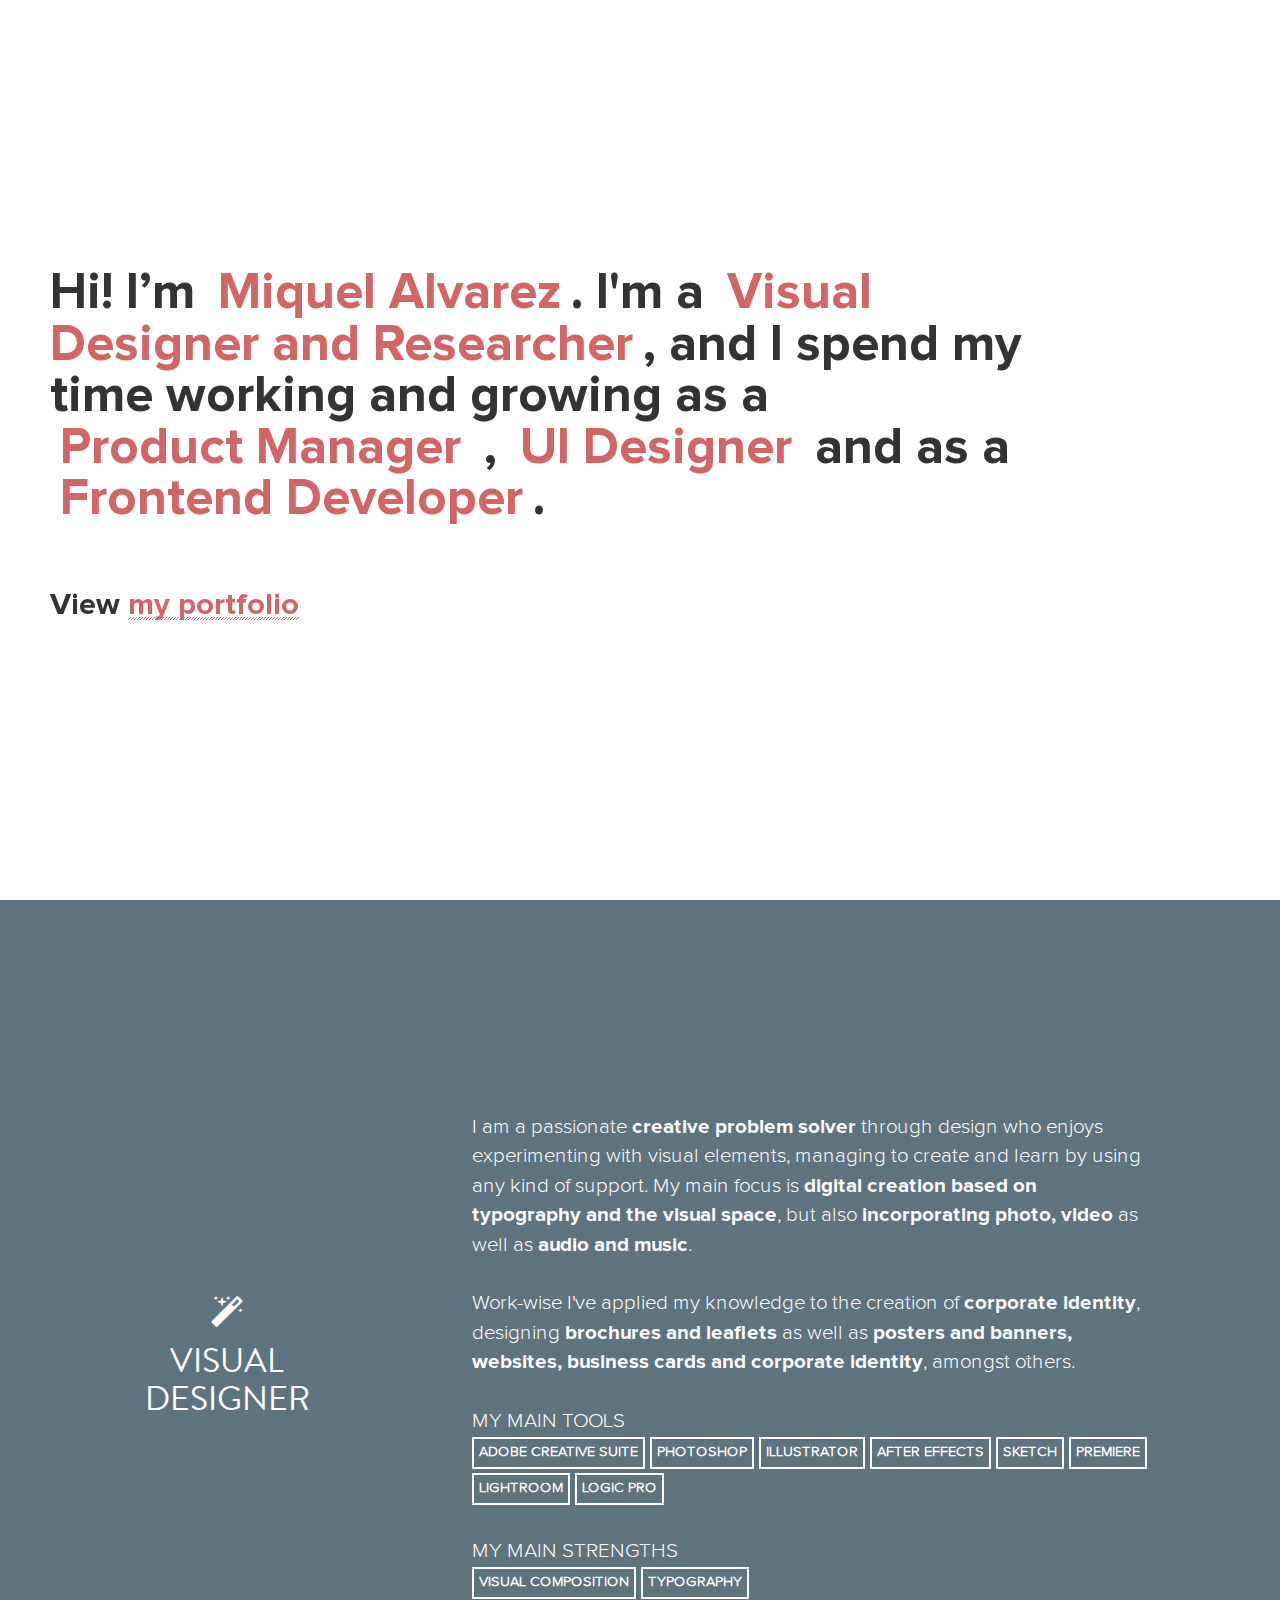
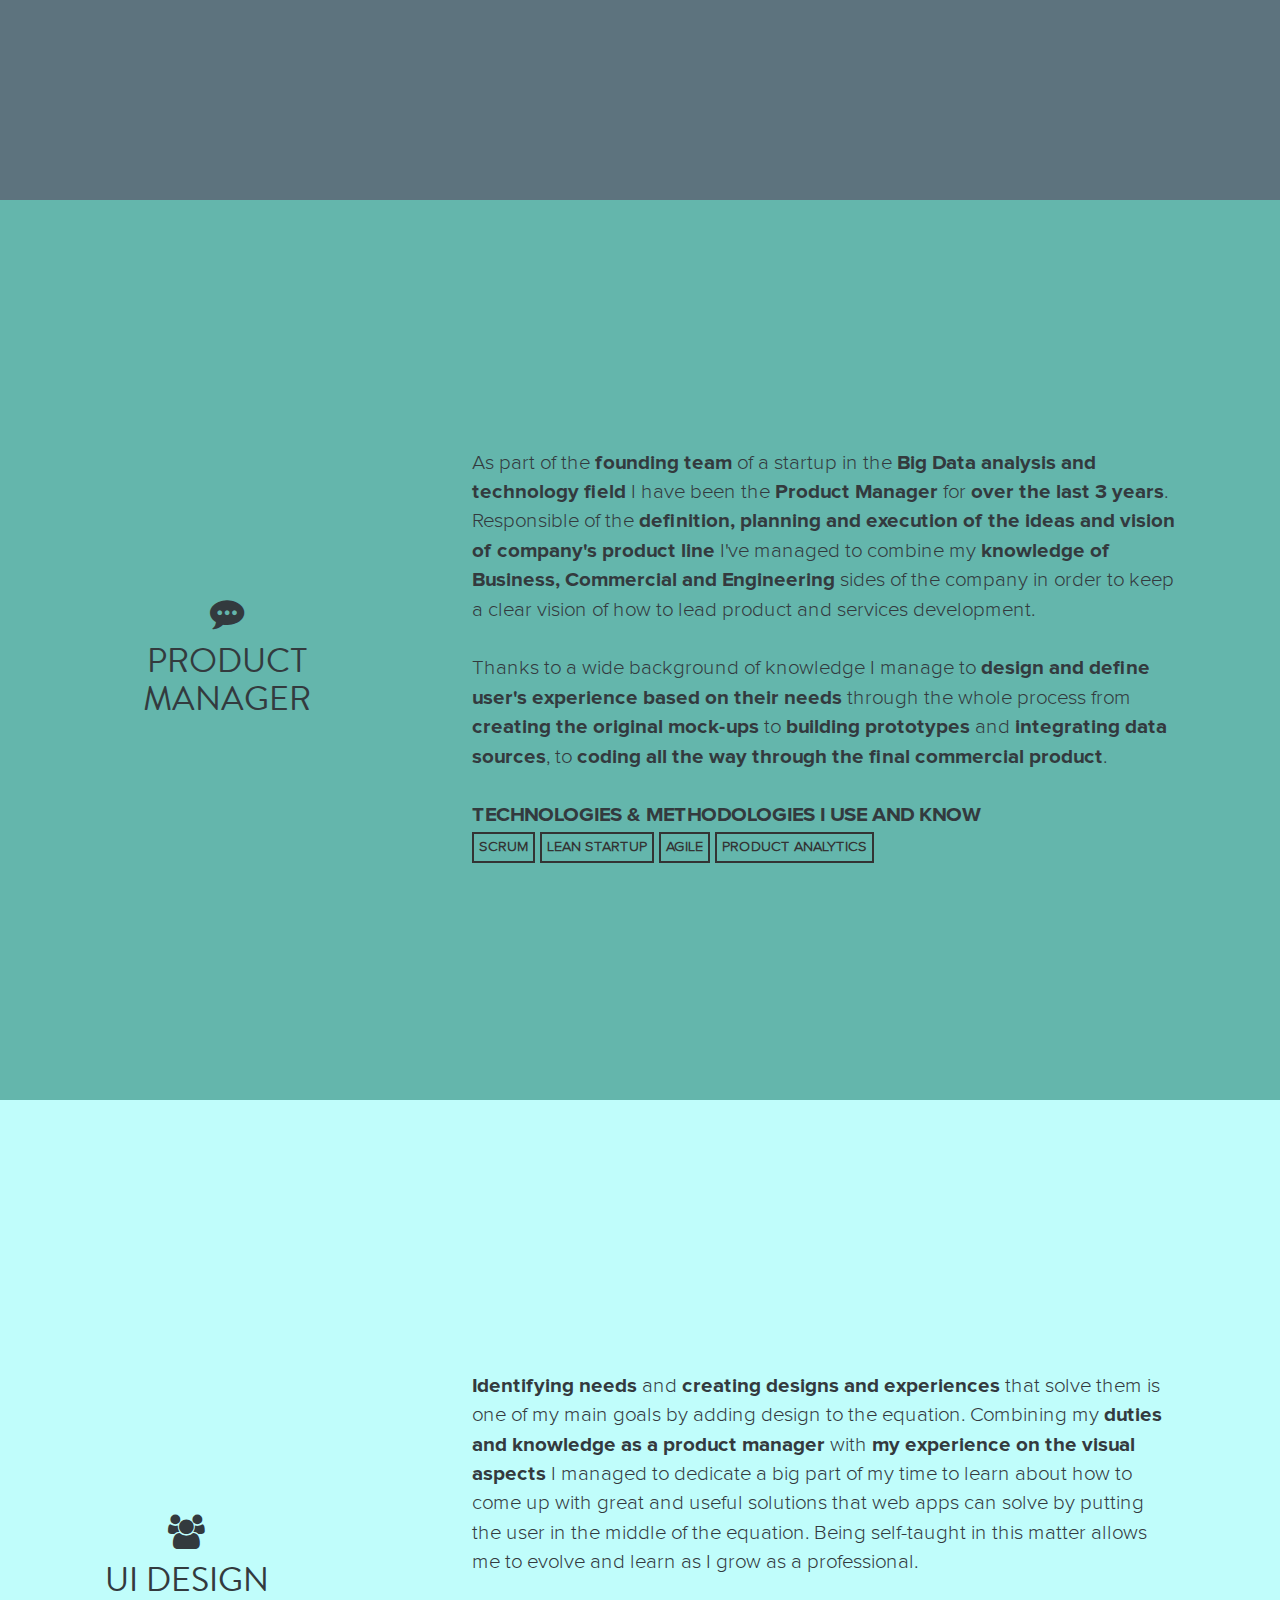
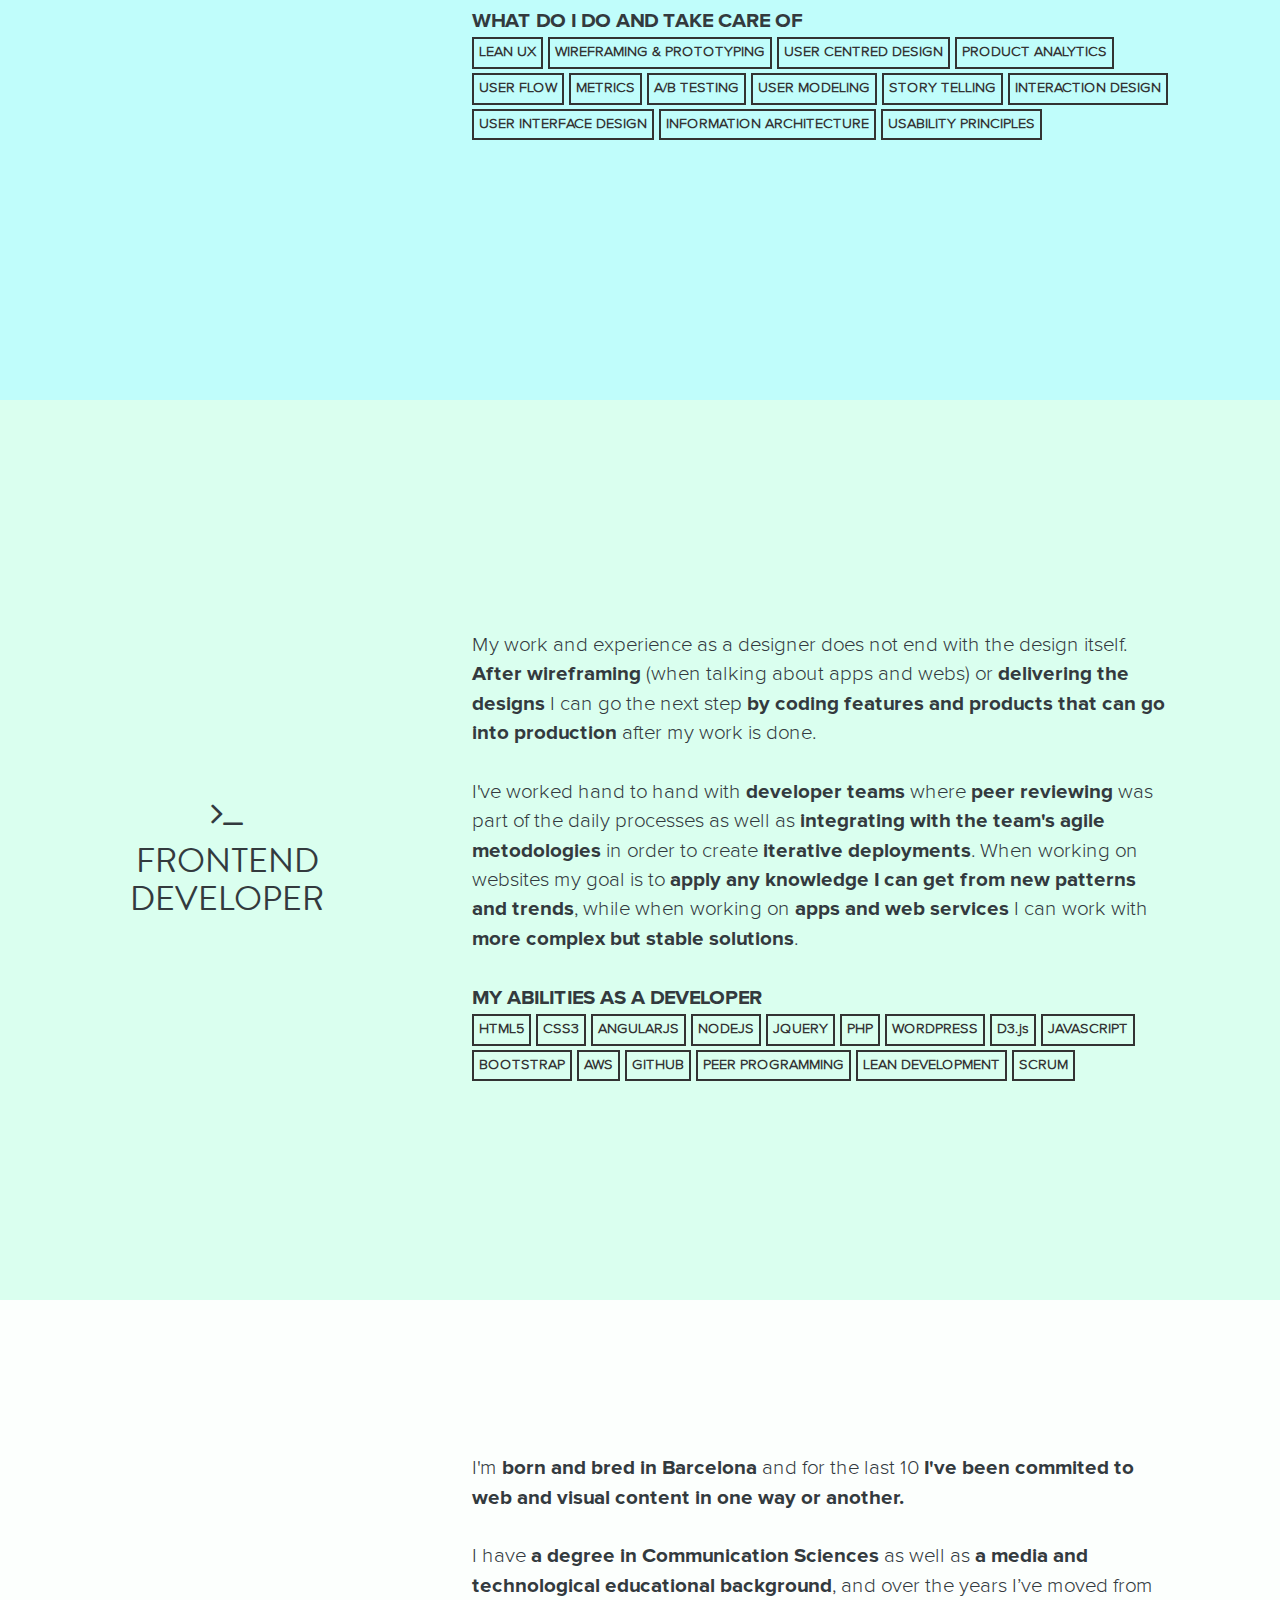
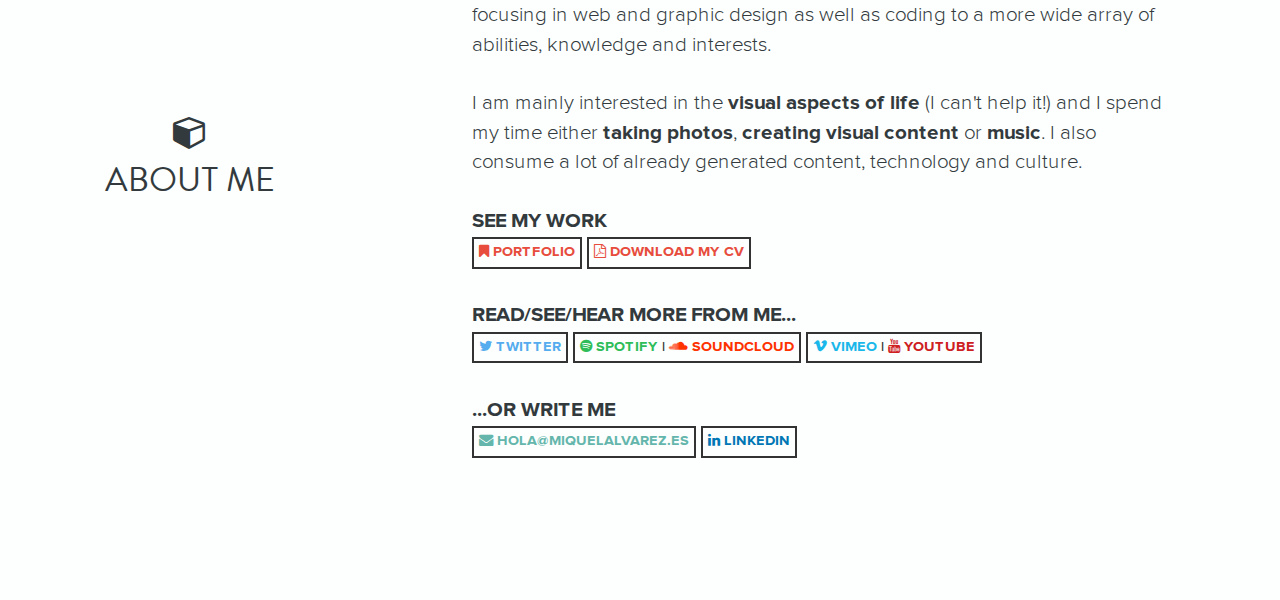
==== index.html @ 21b66402 "Initial Commit with the original website" ====
<!DOCTYPE html>
<html lang="en">

<head>
    <meta charset="utf-8">
    <meta http-equiv="X-UA-Compatible" content="IE=edge">
    <meta name="viewport" content="width=device-width, initial-scale=1">
    <meta name="description" content="">
    <meta name="author" content="Miquel Alvarez">
<meta name="description" content="Hi! I’m Miquel Alvarez. I'm a visual designer and researcher, and I spend my time working and growing as a Product Manager , UX designer and as a frontend developer." />
<meta name="keywords" content="visual design, product manager, ui, frontend, barcelona, miquel, miguel, alvarez" />
<meta name="robots" content="index, follow">
<meta name="revisit-after" content="1 day">
<meta property="og:image" content="http://miquelalvarez.es/img/miquelalvarez.png" />
<meta property="og:url" content="http://miquelalvarez.es"/>
<meta property="og:title" content="Miquel Àlvarez | Visual Designer | Product Manager | UI Designer | Frontend Developer" />
<meta property="og:description" content="Hi! I’m Miquel Alvarez. I'm a visual designer and researcher, and I spend my time working and growing as a Product Manager , UI designer and as a frontend developer." />
<title>Miquel Àlvarez | Visual Designer | Product Manager | UI Designer | Frontend Developer</title>
<!-- visual design, ux, product manager -->

    <link href="https://maxcdn.bootstrapcdn.com/bootstrap/3.3.6/css/bootstrap.min.css" rel="stylesheet">
    <link href="css/stylish-portfolio.css" rel="stylesheet">
    <link href="css/window.css" rel="stylesheet">
    <link href="font-awesome/css/font-awesome.min.css" rel="stylesheet" type="text/css">
    <!-- <link href='https://fonts.googleapis.com/css?family=Open+Sans:400,300,700,800' rel='stylesheet' type='text/css'> -->
    <!-- <link href='https://fonts.googleapis.com/css?family=Raleway:300,500,800' rel='stylesheet' type='text/css'> -->
    <script src="https://ajax.googleapis.com/ajax/libs/jquery/2.2.0/jquery.min.js"></script>
    <!-- <script async src="https://ajax.googleapis.com/ajax/libs/jqueryui/1.11.4/jquery-ui.min.js"></script> -->
    <script async src="js/bootstrap.min.js"></script>
    <script async src="js/modernizr.custom.js"></script>
    <script async src="js/jquery.windows.js"></script>
</head>

<body>
    <div id="ha-header" class="ha-header ha-header-hide">
        <div class="ha-header-front">
            <h1><span><a href="#top" class="menu_name">Miquel Álvarez</a></span></h1>
            <nav>
                <a class="section_visual" href="#visual_designer">VISUAL DESIGNER</a>
                <a class="section_PM" href="#PM">PRODUCT MANAGER</a>
                <br class="linebreaking"><a class="section_UX" href="#UI">UI</a>
                <a class="section_dev" href="#frontend">FRONTEND DEV</a>
                <a class="section_about" href="#about">ABOUT ME</a>
                <a class="section_portfolio" href="portfolio/" target="_blank">PORTFOLIO</a>
            </nav>
        </div>
    </div>
    <header id="top" class="header ha-waypoint container-fluid">
        <div class="text-vertical-left">
            <div class="row">
                <div class="col-md-10" id="intro_space">
                    <h1>Hi! I’m <span class="title_link name headerlink"><a href="#about">Miquel Alvarez</a>.</span> I'm a <span class="title_link viz_des headerlink"><a href="#visual_designer">Visual Designer and Researcher</a></span>, and I spend my time working and growing as a <span class="title_link prod_man headerlink"><a href="#PM">Product Manager</a></span> , <span class="title_link UX_des headerlink"><a href="#UI">UI Designer </a></span> and as a <span class="title_link frontend_dev headerlink"><a href="#frontend">Frontend Developer</a></span>.</h1><br><br>
                    <h1><span style="font-size:0.6em">View </span><a class="portfolio" href="portfolio/" target="_blank" style="text-decoration:underline">my portfolio</a></h1>
                </div>
            </div>
        </div>
        <div class="overlay_bg"></div>
    </header>
    <!-- About -->
      <section id="visual_designer" class="window ha-waypoint vertical-center" data-animate-down="ha-header-show" data-animate-up="ha-header-hide">
        <div class="container-fluid">
            <div class="row">
                <div class="col-md-3 vertical-center">
        <h2>
                        <i class="fa fa-magic"></i><br>
                        Visual Designer</h2>
                </div>
                <div class="col-md-8 col-md-offset-1 vertical-center">
                   <p>I am a passionate <span>creative problem solver</span> through design who enjoys experimenting with  visual elements, managing to create and learn by using any kind of support. My main focus is <span>digital creation based on typography and the visual space</span>, but also <span>incorporating photo, video</span> as well as <span>audio and music</span>.
                    <br><br>
                    Work-wise I've applied my knowledge to the creation of <span>corporate identity</span>, designing <span>brochures and leaflets</span> as well as <span>posters and banners, websites, business cards and corporate identity</span>, amongst others.<br><br>
                    MY MAIN TOOLS<br>
                    <b class="high section">ADOBE CREATIVE SUITE</b>
                    <b class="high">PHOTOSHOP</b>
                    <b class="high">ILLUSTRATOR</b>
                    <b class="high">AFTER EFFECTS</b>
                    <b class="high">SKETCH</b>
                    <b class="high">PREMIERE</b>
                    <b class="high">LIGHTROOM</b>
                    <b class="high">LOGIC PRO</b>
                    <br><br>
                    MY MAIN STRENGTHS<br>
                    <b class="high section">VISUAL COMPOSITION</b>
                    <b class="high">TYPOGRAPHY</b>


                    </p></p>
                </div>
            </div>
        </div>
    </section>
    <section id="PM" class="window vertical-center">
        <div class="container-fluid">
            <div class="row">
                <div class="col-md-3 vertical-center">
                    <h2><i class="fa fa-commenting"></i><br>Product Manager</h2>
                </div>
                <div class="col-md-8 col-md-offset-1 vertical-center">
                    <p>As part of the <span>founding team</span> of a startup in the <span>Big Data analysis and technology field</span> I have been the <span>Product Manager</span> for <span>over the last 3 years</span>.

                    Responsible of the <span>definition, planning and execution of the ideas and vision of company's product line</span> I've managed to combine my <span>knowledge of Business, Commercial and Engineering</span> sides of the company in order to keep a clear vision of how to lead product and services development.<br><br>
                    Thanks to a wide background of knowledge I manage to <span>design and define user's experience based on their needs</span> through the whole process from<span> creating the original mock-ups</span> to <span>building prototypes</span> and <span>integrating data sources</span>, to <span>coding all the way through the final commercial product</span>.
                    <br><br>
                    <span style="text-transform:uppercase;">Technologies & methodologies I use and know</span><br>
                <b class="highdark">SCRUM</b>
                <b class="highdark">LEAN STARTUP</b>
                <b class="highdark">AGILE</b>
                <b class="highdark">PRODUCT ANALYTICS</b>

                    </p>
                </div>
            </div>
        </div>
    </section>
    <section id="UI" class=" window vertical-center">
        <div class="container-fluid">
            <div class="row">
                <div class="col-md-3 vertical-center">
        <h2 class="">
                        <i class="fa fa-users"></i><br>
                        UI design</h2>
                </div>
                <div class="col-md-8 col-md-offset-1 vertical-center">
                   <p><span>Identifying needs</span> and <span>creating designs and experiences</span> that solve them is one of my main goals by adding design to the equation. Combining my <span>duties and knowledge as a product manager</span> with <span>my experience on the visual aspects</span> I managed to dedicate a big part of my time to learn about how to come up with great and useful solutions that web apps can solve by putting the user in the middle of the equation. Being self-taught in this matter allows me to evolve and learn as I grow as a professional.<br><br>
                    <span style="text-transform:uppercase;">What do I do and take care of</span><br>
                <b class="highdark">LEAN UX</b>
                <b class="highdark">WIREFRAMING & PROTOTYPING</b>
                <b class="highdark">USER CENTRED DESIGN</b>
                <b class="highdark">PRODUCT ANALYTICS</b>
                <b class="highdark">USER FLOW</b>
                <b class="highdark">METRICS</b>
                <b class="highdark">A/B TESTING</b>
                <b class="highdark">USER MODELING</b>
                <b class="highdark">STORY TELLING</b>
                <b class="highdark">INTERACTION DESIGN</b>
                <b class="highdark">USER INTERFACE DESIGN</b>
                <b class="highdark">INFORMATION ARCHITECTURE</b>
                <b class="highdark">USABILITY PRINCIPLES</b>
                   </p>
                </div>
            </div>
        </div>
    </section>
    <section id="frontend" class="window vertical-center">
        <div class="container-fluid">
            <div class="row">
                <div class="col-md-3 vertical-center">
        <h2 class="">
                        <i class="fa fa-terminal"></i><br>
                        Frontend developer</h2>
                </div>
                <div class="col-md-8 col-md-offset-1 vertical-center">
                  <p>My work and experience as a designer does not end with the design itself. <span>After wireframing</span> (when talking about apps and webs) or <span>delivering the designs</span> I can go the next step <span>by coding features and products that can go into production</span> after my work is done.
                  <br></br>
                    I've worked hand to hand with <span>developer teams</span> where <span>peer reviewing</span> was part of the daily processes as well as <span>integrating with the team's agile metodologies</span> in order to create <span>iterative deployments</span>. When working on websites my goal is to <span>apply any knowledge I can get from new patterns and trends</span>, while when working on <span>apps and web services</span> I can work with <span>more complex but stable solutions</span>.
                                      <br><br>
                    <span style="text-transform:uppercase;">My abilities as a developer</span><br>
                <b class="highdark">HTML5</b>
                <b class="highdark">CSS3</b>
                <b class="highdark">ANGULARJS</b>
                <b class="highdark">NODEJS</b>
                <b class="highdark">JQUERY</b>
                <b class="highdark">PHP</b>
                <b class="highdark">WORDPRESS</b>
                <b class="highdark">D3.js</b>
                <b class="highdark">JAVASCRIPT</b>
                <b class="highdark">BOOTSTRAP</b>
                <b class="highdark">AWS</b>
                <b class="highdark">GITHUB</b>
                <b class="highdark">PEER PROGRAMMING</b>
                <b class="highdark">LEAN DEVELOPMENT</b>
                <b class="highdark">SCRUM</b>
                  </p>
                </div>
            </div>
        </div>
    </section>
    <section id="about" class="window vertical-center">
        <div class="container-fluid">
            <div class="row">
                <div class="col-md-3 vertical-center">
                    <h2 class="">
            <i class="fa fa-cube"></i><br>
            ABOUT ME</h2>
                </div>
                <div class="col-md-8 col-md-offset-1 vertical-center">
                    <p>I'm <span>born and bred in Barcelona</span> and for the last 10 <span>I've been commited to web and visual content in one way or another.</span><br><br>I have <span>a degree in Communication Sciences</span> as well as <span>a media and technological educational background</span>, and over the years I’ve moved from focusing in web and graphic design as well as coding to a more wide array of abilities, knowledge and interests.<br><br>
                    I am mainly interested in the <span>visual aspects of life</span> (I can't help it!) and I spend my time either <span>taking photos</span>, <span>creating visual content</span> or <span>music</span>. I also consume a lot of already generated content, technology and culture.
                    <br><br>
                    <span id="personal_links">
                        <span style="text-transform:uppercase;"><span class="">SEE MY WORK</span><br>
                <b class="highdark"><a href="portfolio/" target="_blank" style="color:#e74c3c"><i class="fa fa-bookmark"></i> PORTFOLIO</a></b>
                <b class="highdark"><a href="MiquelAlvarezCV.pdf" target="_blank" style="color:#e74c3c"><i class="fa fa-file-pdf-o"></i> DOWNLOAD MY CV</a></b>
<br><br>
                        <span style="text-transform:uppercase;"><span class="read">READ</span>/<span class="see">SEE</span>/<span class="hear">HEAR</span> MORE FROM ME...</span><br>
                <b class="highdark readlink"><a href="http://twitter.com/miquelalvarez" target="_blank" style="color:#55acee"><i class="fa fa-twitter"></i> TWITTER</a></b>
                <b class="highdark hearlink"><a href="http://https://open.spotify.com/artist/5a1lqCbdCuEXAPUoQjdH9C" target="_blank" style="color:#2ebd59"><i class="fa fa-spotify"></i> SPOTIFY </a>  |  <a href="https://soundcloud.com/night-in-space" target="_blank" style="color:#ff3300"><i class="fa fa-soundcloud"></i> SOUNDCLOUD</b></a>
                <b class="highdark seelink"><a href="http://vimeo.com/miquelalvarez" target="_blank" style="color:#1ab7ea"><i class="fa fa-vimeo"></i> VIMEO</a>   |   <a href="http://youtube.com/nightinspace" target="_blank" style="color:#cd201f"><i class="fa fa-youtube"></i> YOUTUBE</a></b>
                <br><br>
                  <span style="text-transform:uppercase;">...OR WRITE ME</span><br>
                <b class="highdark"><a href="mailto:hola@miquelalvarez.es" target="_blank" style="color:#64B6AC"><i class="fa fa-envelope"></i> HOLA@MIQUELALVAREZ.ES</a></b>
                <b class="highdark"><a href="https://es.linkedin.com/in/miquelalvarez" target="_blank" style="color:#0077b5"><i class="fa fa-linkedin"></i> LINKEDIN</a></b>

                </p>
                </b>


                </span>


                </div>
            </div>
        </div>
    </section>
    <script type="text/javascript" src="js/jquery.waypoints.min.js"></script>
    <script src="js/flowtype.js"></script>
    <script async>
    $(document).ready(function() {
        $('.overlay_bg').delay(1000).animate({
            opacity: '0'
        }, 1000);

    });
    </script>
    <script async>
    $('body').flowtype({
        minimum: 100,
        maximum: 1200,
        minFont: 16,
        maxFont: 25,
        fontRatio: 70

    });

    $(".header").mouseenter(function(){
        //$(".overlay_bg").animate({opacity:0.3},1000);
    });
    $(".text-vertical-left .row").mouseenter(function(){
        $(".overlay_bg").animate({opacity:0.1},1000);
    });
    $(".text-vertical-left .row").mouseleave(function(){
        $(".overlay_bg").animate({opacity:0},1000);
    });


$(function () {
var array = ["2", "3", "4", "5", "6"];

    function nextBackground() {
            if (array.length > 1) {
            var indice = Math.floor(Math.random()*array.length);
            var number = array[indice];
            array.splice(indice, 1);
            }
            else {
                array.push("1", "2", "3", "4", "5", "6");
                    var indice = Math.floor(Math.random()*array.length);
                    var number = array[indice];
                    array.splice(indice, 1);

            };
// if ( $(window).width() > 700) {

            $(".overlay_bg").animate({
                opacity: 1
            }, 'slow', function() {
                $(".header").css({
                    'background': 'url(img/miguel-min.jpg) no-repeat center center scroll, url(img/' + number + '.jpg)',
                    'background-position': '0 50%, 0 80%',
                    '-webkit-background-size': 'cover',
                    '-moz-background-size': 'cover',
                    'background-size': 'cover',
                    '-o-background-size': 'cover'
                });
                $(".overlay_bg").animate({
                    opacity: 0.1
                }, 1000);;
            });
        setTimeout(nextBackground, 5000);
        };
        setTimeout(nextBackground, 5000);
});


var link = $('#link');
link.addClass('current');
setTimeout(function() {
    link.removeClass('current');
}, 3000);




    $("#PM").mouseenter(function() {
        $(this).find("span").addClass('highlight', 300, "easeOutSine");

    });
    $("#PM").mouseleave(function() {
        $(this).find("span").removeClass('highlight', 300, "easeOutSine");
    })


    var $head = $('#ha-header');
    $('.ha-waypoint').each(function(i) {
        var $el = $(this),
            animClassDown = $el.data('animateDown'),
            animClassUp = $el.data('animateUp');

        $el.waypoint(function(direction) {
            if (direction === 'down' && animClassDown) {
                $head.attr('class', 'ha-header ' + animClassDown);
            } else if (direction === 'up' && animClassUp) {
                $head.attr('class', 'ha-header ' + animClassUp);
            }
        }, {
            offset: '0'
        });
    });


    $('#PM').waypoint(function(direction) {
        if (direction == 'down') {
            $('.section_PM').addClass('section_selected', 400, "easeOutSine");
            $('.section_visual').removeClass('section_selected', 400, "easeOutSine");
            $('.section_UX').removeClass('section_selected', 400, "easeOutSine");
            $('.section_dev').removeClass('section_selected', 400, "easeOutSine");
            $('.section_about').removeClass('section_selected', 400, "easeOutSine");
        }
        else {
            $('.section_PM').removeClass('section_selected', 400, "easeOutSine");
            $('.section_visual').addClass('section_selected', 400, "easeOutSine");
            $('.section_UX').removeClass('section_selected', 400, "easeOutSine");
            $('.section_dev').removeClass('section_selected', 400, "easeOutSine");
            $('.section_about').removeClass('section_selected', 400, "easeOutSine");
        }

    }, {
        offset: '0'
    });


    $('#visual_designer').waypoint(function(direction) {
        if (direction == 'down') {
            $('.section_PM').removeClass('section_selected', 400, "easeOutSine");
            $('.section_visual').addClass('section_selected', 400, "easeOutSine");
            $('.section_UX').removeClass('section_selected', 400, "easeOutSine");
            $('.section_dev').removeClass('section_selected', 400, "easeOutSine");
            $('.section_about').removeClass('section_selected', 400, "easeOutSine");
        }
        else {
            $('.section_PM').addClass('section_selected', 400, "easeOutSine");
            $('.section_visual').removeClass('section_selected', 400, "easeOutSine");
            $('.section_UX').removeClass('section_selected', 400, "easeOutSine");
            $('.section_dev').removeClass('section_selected', 400, "easeOutSine");
            $('.section_about').removeClass('section_selected', 400, "easeOutSine");
        }
    }, {
        offset: '0'
    });
    $('#UI').waypoint(function(direction) {
        if (direction == 'down') {
            $('.section_PM').removeClass('section_selected', 400, "easeOutSine");
            $('.section_visual').removeClass('section_selected', 400, "easeOutSine");
            $('.section_UX').addClass('section_selected', 400, "easeOutSine");
            $('.section_dev').removeClass('section_selected', 400, "easeOutSine");
            $('.section_about').removeClass('section_selected', 400, "easeOutSine");
        }
        else {
            $('.section_PM').addClass('section_selected', 400, "easeOutSine");
            $('.section_visual').removeClass('section_selected', 400, "easeOutSine");
            $('.section_UX').removeClass('section_selected', 400, "easeOutSine");
            $('.section_dev').removeClass('section_selected', 400, "easeOutSine");
            $('.section_about').removeClass('section_selected', 400, "easeOutSine");
        }
    });
    $('#frontend').waypoint(function(direction) {
        if (direction == 'down') {
            $('.section_PM').removeClass('section_selected', 400, "easeOutSine");
            $('.section_visual').removeClass('section_selected', 400, "easeOutSine");
            $('.section_UX').removeClass('section_selected', 400, "easeOutSine");
            $('.section_dev').addClass('section_selected', 400, "easeOutSine");
            $('.section_about').removeClass('section_selected', 400, "easeOutSine");
        }
        else {
            $('.section_PM').removeClass('section_selected', 400, "easeOutSine");
            $('.section_visual').removeClass('section_selected', 400, "easeOutSine");
            $('.section_UX').addClass('section_selected', 400, "easeOutSine");
            $('.section_dev').removeClass('section_selected', 400, "easeOutSine");
            $('.section_about').removeClass('section_selected', 400, "easeOutSine");
        }
    });
    $('#about').waypoint(function(direction) {
        if (direction == 'down') {
            $('.section_PM').removeClass('section_selected', 400, "easeOutSine");
            $('.section_visual').removeClass('section_selected', 400, "easeOutSine");
            $('.section_UX').removeClass('section_selected', 400, "easeOutSine");
            $('.section_dev').removeClass('section_selected', 400, "easeOutSine");
            $('.section_about').addClass('section_selected', 400, "easeOutSine");
        }
        else {
            $('.section_PM').removeClass('section_selected', 400, "easeOutSine");
            $('.section_visual').removeClass('section_selected', 400, "easeOutSine");
            $('.section_UX').removeClass('section_selected', 400, "easeOutSine");
            $('.section_dev').addClass('section_selected', 400, "easeOutSine");
            $('.section_about').removeClass('section_selected', 400, "easeOutSine");
        }
    });


    $(".readlink").mouseenter(function() {
        $(".read").removeClass("faded");
        $(".see").addClass("faded");
        $(".hear").addClass("faded");
    });
    $(".photoslink").mouseenter(function() {
        $(".see").removeClass("faded");
        $(".read").addClass("faded");
        $(".hear").addClass("faded");
    });
    $(".seelink").mouseenter(function() {
        $(".see").removeClass("faded");
        $(".read").addClass("faded");
        $(".hear").removeClass("faded");
    });
    $(".hearlink").mouseenter(function() {
        $(".hear").removeClass("faded");
        $(".read").addClass("faded");
        $(".see").addClass("faded");
    });
    $("#personal_links").mouseleave(function() {
        $(".hear").removeClass("faded");
        $(".read").removeClass("faded");
        $(".see").removeClass("faded");
    })
    </script>

    <script async>
  (function(i,s,o,g,r,a,m){i['GoogleAnalyticsObject']=r;i[r]=i[r]||function(){
  (i[r].q=i[r].q||[]).push(arguments)},i[r].l=1*new Date();a=s.createElement(o),
  m=s.getElementsByTagName(o)[0];a.async=1;a.src=g;m.parentNode.insertBefore(a,m)
  })(window,document,'script','//www.google-analytics.com/analytics.js','ga');

  ga('create', 'UA-75132963-1', 'auto');
  ga('send', 'pageview');

</script>

<!--
<script>
    if ('serviceWorker' in navigator) {
        navigator.serviceWorker.register('/service-worker.js')
            .then(function(registration) {
                console.log('Registration successful, scope is:', registration.scope);
            })
            .catch(function(error) {
                console.log('Service worker registration failed, error:', error);
            });
    }
</script>
-->

<script async>
$.fn.preload = function() {
    this.each(function(){
        $('<img/>')[0].src = this;
    });
}
$(['img/1.jpg','img/2.jpg','img/3.jpg','img/4.jpg','img/5.jpg','img/6.jpg']).preload();

$(function() {
  $('a[href*="#"]:not([href="#"])').click(function() {
    if (location.pathname.replace(/^\//,'') == this.pathname.replace(/^\//,'') && location.hostname == this.hostname) {
      var target = $(this.hash);
      target = target.length ? target : $('[name=' + this.hash.slice(1) +']');
      if (target.length) {
        $('html, body').animate({
          scrollTop: target.offset().top
        }, 1000);
        return false;
      }
    }
  });
});
</script>
</body>

</html>
---- css/stylish-portfolio.css ----
nav a,
nav a:focus,
nav a:hover {
    outline: 0
}

@font-face {
    font-family: AvenirUL;
    src: url(../fonts/AvenirNextLTPro-Ultralight.eot);
    src: url(../fonts/AvenirNextLTPro-Ultralight.eot?#iefix) format('embedded-opentype'), url(../fonts/AvenirNextLTPro-Ultralight.woff) format('woff'), url(../fonts/AvenirNextLTPro-Ultralight.ttf) format('truetype');
    font-weight: 200;
    font-style: normal
}

@font-face {
    font-family: ProximaRG;
    src: url(../fonts/ProximaNova-Regular.eot);
    src: url(../fonts/ProximaNova-Regular.eot?#iefix) format('embedded-opentype'), url(../fonts/ProximaNova-Regular.woff) format('woff'), url(../fonts/ProximaNova-Regular.ttf) format('truetype');
    font-weight: 400;
    font-style: normal
}

@font-face {
    font-family: ProximaB;
    src: url(../fonts/ProximaNova-Bold.eot);
    src: url(../fonts/ProximaNova-Bold.eot?#iefix) format('embedded-opentype'), url(../fonts/ProximaNova-Bold.woff) format('woff'), url(../fonts/ProximaNova-Bold.ttf) format('truetype');
    font-weight: 700;
    font-style: normal
}

@font-face {
    font-family: ProximaLT;
    src: url(../fonts/ProximaNova-Light.eot);
    src: url(../fonts/ProximaNova-Light.eot?#iefix) format('embedded-opentype'), url(../fonts/ProximaNova-Light.woff) format('woff'), url(../fonts/ProximaNova-Light.ttf) format('truetype');
    font-weight: 300;
    font-style: normal
}

@font-face {
    font-family: AvenirL;
    src: url(../fonts/AvenirNextLTPro-Light.eot);
    src: url(../fonts/AvenirNextLTPro-Light.eot?#iefix) format('embedded-opentype'), url(../fonts/AvenirNextLTPro-Light.woff) format('woff'), url(../fonts/AvenirNextLTPro-Light.ttf) format('truetype');
    font-weight: 300;
    font-style: normal
}

@font-face {
    font-family: AvenirD;
    src: url(../fonts/AvenirNextLTPro-Demi.eot);
    src: url(../fonts/AvenirNextLTPro-Demi.eot?#iefix) format('embedded-opentype'), url(../fonts/AvenirNextLTPro-Demi.woff) format('woff'), url(../fonts/AvenirNextLTPro-Demi.ttf) format('truetype');
    font-weight: 400;
    font-style: normal
}

@font-face {
    font-family: Swis;
    src: url(../fonts/swistblnkduwhoersbrush.eot);
    src: url(../fonts/swistblnkduwhoersbrush.eot#iefix) format("embedded-opentype"), url(../fonts/swistblnkduwhoersbrush.woff) format("woff"), url(../fonts/swistblnkduwhoersbrush.ttf) format("truetype"), url(../fonts/swistblnkduwhoersbrush.svg) format("svg")
}

@font-face {
    font-family: League;
    src: url(../fonts/LeagueGothic-Regular.eot);
    src: url(../fonts/LeagueGothic-Regular.eot?#iefix) format('embedded-opentype'), url(../fonts/LeagueGothic-Regular.woff) format('woff'), url(../fonts/LeagueGothic-Regular.ttf) format('truetype'), url(../fonts/LeagueGothic-Regular.svg#LeagueGothicRegular) format('svg');
    font-weight: 400;
    font-style: normal
}

@font-face {
    font-family: Miquel_bold;
    src: url(../fonts/Miquel02.eot?#iefix) format('embedded-opentype'), url(../fonts/Miquel02.woff) format('woff'), url(../fonts/Miquel02.ttf) format('truetype'), url(../fonts/Miquel02.svg#Miquel02) format('svg');
    font-weight: 400;
    font-style: normal
}

@font-face {
    font-family: Miquel;
    src: url(../fonts/hinted-Miguel.eot);
    src: url(../fonts/hinted-Miguel.eot?#iefix) format('embedded-opentype'), url(../fonts/hinted-Miguel.woff2) format('woff2'), url(../fonts/hinted-Miguel.woff) format('woff'), url(../fonts/hinted-Miguel.ttf) format('truetype'), url(../fonts/hinted-Miguel.svg#Miguel) format('svg');
    font-weight: 500;
    font-style: normal
}

body,
html {
    width: 100%;
    height: 100%
}

body {
    font-family: "Open Sans", "Helvetica Neue", Helvetica, Arial, sans-serif
}

.text-vertical-center {
    display: table-cell;
    text-align: center;
    vertical-align: middle
}

.text-vertical-center h1 {
    margin: 0;
    padding: 0;
    font-size: 4.5em;
    font-weight: 700
}

.text-vertical-left {
    display: table-cell;
    text-align: left;
    vertical-align: middle;
    z-index: 9999;
    position: relative
}

.text-vertical-left .portfolio {
    font-size:0.6em;
    text-decoration: none !important;
    background: url(../img/diagonal.gif) repeat-x 100% 100%;
    padding-bottom: 0px;
    white-space: nowrap;
    color: #D26565;
}

.text-vertical-left .portfolio:hover {
    color: #c62027;
}

    }

.blending-exclusion {
    mix-blend-mode: exclusion
}

.floating-text {
    position: absolute;
    top: 0;
    bottom: 0;
    left: 0;
    right: 0;
    margin: 17.5% 5%;
    width: 87.5%;
    height: 95%
}

.text-vertical-left h1 {
    margin: 0;
    font-family: ProximaB;
    padding: 0 0 0 35px;
    font-size: 3em;
    line-height: 1em;
    color: #333;
    text-align: left
}

.btn-dark {
    border-radius: 0;
    color: #fff;
    background-color: rgba(0, 0, 0, .4)
}

.btn-dark:active,
.btn-dark:focus,
.btn-dark:hover {
    color: #fff;
    background-color: rgba(0, 0, 0, .7)
}

.btn-light {
    border-radius: 0;
    color: #333;
    background-color: #fff
}

.btn-light:active,
.btn-light:focus,
.btn-light:hover {
    color: #333;
    background-color: rgba(255, 255, 255, .8)
}

hr.small {
    max-width: 100px
}

.overlay_bg {
    width: 100%;
    height: 100%;
    background-color: #fff;
    position: fixed;
    left: 0;
    opacity: 1;
    z-index: 0;
    pointer-events: none
}

.slabtexted .slabtext {
    display: -moz-inline-box;
    display: inline-block;
    white-space: nowrap
}

.slabtextinactive .slabtext {
    display: inline;
    white-space: normal;
    font-size: 1em!important;
    letter-spacing: inherit!important;
    word-spacing: inherit!important
}

.slabtextdone .slabtext {
    display: block
}

h1 {
    text-align: left;
    color: #222;
    font-weight: 400
}

.slabtexted h1 {
    line-height: .7
}

.slabtexted #studio-one span:nth-child(2) {
    line-height: .8
}

.slabtexted #studio-one span:nth-child(3) {
    line-height: 1.1
}

@media screen and (max-width:460px) {
    h1 {
        font-size: 26px
    }
    h2 {
        font-size: 18px
    }
}

@media screen and (max-height:800px) {
    .window {
        height: auto!important;
        position: relative!important
    }
    .window:nth-child(1),
    .window:nth-child(2),
    .window:nth-child(3),
    .window:nth-child(4),
    .window:nth-child(5),
    .window:nth-child(6),
    .window:nth-child(7) {
        top: auto!important
    }
    section {
        padding-top: 25px!important;
        padding-bottom: 25px!important
    }
    section p {
        padding-top: 0!important;
        padding-right: 0!important
    }
    section h2 {
        width: 100%!important
    }
}

@media screen and (max-width:700px) {
    .linebreaking {
        display: block!important
    }
    nav {
        text-align: center!important
    }
    .menu_name {
        display: none!important
    }
}

@media screen and (max-width:570px) {
    header h1 {
        font-size: 2.1em!important;
        line-height: 1.1em!important
    }
    .UX_des,
    .frontend_dev,
    .name,
    .prod_man {
        display: inline!important
    }
}

@media screen and (min-width:2000px) {
    header h1 {
        font-size: 5em!important;
        line-height: 1.4em!important
    }
}

.linebreaking {
    display: none
}

@media screen and (max-width:991px) {
    .vertical-center {
        min-height: 100%!important
    }
}

.title_link a {
    padding: 10px;
    color: #D26565;
    font-weight: 700;
    -webkit-transition: color .3s;
    -moz-transition: color .3s;
    transition: color .3s;
    opacity: 1;
    cursor: arrow
}

.ha-header h1,
.header_footer a {
    font-weight: 800;
    text-transform: uppercase
}

.title_link a:focus,
.title_link a:hover {
    color: #c62027;
    text-decoration: underline
}

.ha-header nav a,
.sidebar-nav li a,
.sidebar-nav li a:active,
.sidebar-nav li a:focus,
nav a {
    text-decoration: none
}

.title_link a:focus::after,
.title_link a:focus::before,
.title_link a:hover::after,
.title_link a:hover::before {
    opacity: 0;
    -webkit-transform: translateY(0);
    -moz-transform: translateY(0);
    transform: translateY(0)
}

.header_footer {
    position: absolute;
    bottom: 0
}

.header_footer a {
    color: #fff!important;
    font-family: 'Open Sans', sans-serif
}

section::after,
section::before {
    position: absolute;
    content: '';
    pointer-events: none
}

.spacer {
    height: 300px;
    position: relative
}

.ss-style-cross {
    padding-bottom: 15em;
    -webkit-transform-origin: 50% 50%;
    transform-origin: 50% 50%
}

.ss-style-cross::after,
.ss-style-cross::before {
    background: #2072a7;
    bottom: -150px;
    width: 200px;
    height: 2px;
    left: 50%;
    -webkit-transition: .25s ease-in-out;
    -moz-transition: .25s ease-in-out;
    -o-transition: .25s ease-in-out;
    transition: .25s ease-in-out
}

#nav-icon2 span,
.hear,
.read,
.see {
    -webkit-transition: .25s ease-in-out;
    -moz-transition: .25s ease-in-out;
    -o-transition: .25s ease-in-out
}

.animate::before {
    -webkit-transform: translateX(-50%) rotate(45deg);
    transform: translateX(-50%) rotate(45deg)
}

.animate::after {
    -webkit-transform: translateX(-50%) rotate(-45deg);
    transform: translateX(-50%) rotate(-45deg)
}

#nav-icon2 span {
    display: block;
    position: absolute;
    height: 9px;
    width: 50%;
    background: #d3531a;
    opacity: 1;
    -webkit-transform: rotate(0);
    -moz-transform: rotate(0);
    -o-transform: rotate(0);
    transform: rotate(0);
    transition: .25s ease-in-out
}

#nav-icon2 span:nth-child(even) {
    left: 50%;
    border-radius: 0 9px 9px 0
}

#nav-icon2 span:nth-child(odd) {
    left: 0;
    border-radius: 9px 0 0 9px
}

#nav-icon2 span:nth-child(1),
#nav-icon2 span:nth-child(2) {
    top: 0
}

#nav-icon2 span:nth-child(3),
#nav-icon2 span:nth-child(4) {
    top: 18px
}

#nav-icon2 span:nth-child(5),
#nav-icon2 span:nth-child(6) {
    top: 36px
}

#nav-icon2.open span:nth-child(1),
#nav-icon2.open span:nth-child(6) {
    -webkit-transform: rotate(45deg);
    -moz-transform: rotate(45deg);
    -o-transform: rotate(45deg);
    transform: rotate(45deg)
}

#nav-icon2.open span:nth-child(2),
#nav-icon2.open span:nth-child(5) {
    -webkit-transform: rotate(-45deg);
    -moz-transform: rotate(-45deg);
    -o-transform: rotate(-45deg);
    transform: rotate(-45deg)
}

#nav-icon2.open span:nth-child(1) {
    left: 5px;
    top: 7px
}

#nav-icon2.open span:nth-child(2) {
    left: calc(50% - 5px);
    top: 7px
}

#nav-icon2.open span:nth-child(3) {
    left: -50%;
    opacity: 0
}

#nav-icon2.open span:nth-child(4) {
    left: 100%;
    opacity: 0
}

#nav-icon2.open span:nth-child(5) {
    left: 5px;
    top: 29px
}

#nav-icon2.open span:nth-child(6) {
    left: calc(50% - 5px);
    top: 29px
}

h2 {
    font-family: ProximaB, sans-serif;
    text-transform: uppercase;
    font-size: 2em
}

.lead {
    font-family: 'Open Sans', sans-serif
}

.ha-header {
    position: fixed;
    top: 0;
    left: 0;
    width: 100%;
    padding: 0;
    z-index: 50;
    font-family: Lato, Arial, sans-serif;
    -webkit-transform: translateY(0);
    -moz-transform: translateY(0);
    transform: translateY(0);
    -webkit-transition: all .5s;
    -moz-transition: all .5s;
    transition: all .5s;
    text-align: center
}



.ha-header-front {
    z-index: 2;
    -webkit-transform-origin: 50% 100%;
    -moz-transform-origin: 50% 100%;
    transform-origin: 50% 100%;
    background-color: #fff;
    padding-bottom: 10px
}

.ha-header-bottom {
    background: #ddd;
    -webkit-transform-origin: 50% 0;
    -moz-transform-origin: 50% 0;
    transform-origin: 50% 0;
    z-index: 1;
    -webkit-transform: rotateX(-90deg);
    -moz-transform: rotateX(-90deg);
    transform: rotateX(-90deg);
    -webkit-transition: top .5s;
    -moz-transition: top .5s;
    transition: top .5s;
    position: absolute;
    top: 0
}

.ha-header h1,
.ha-header h1 span,
.ha-header h1::before,
.ha-header nav,
.ha-header nav::before {
    display: inline-block;
    vertical-align: middle;
    text-align: left
}

.ha-header h1 {
    font-size: .8em;
    margin: 7px 0 0;
    padding: 0 1em 0 0;
    color: #2d383f;
    cursor: default;
    height: 100%;
    z-index: 1;
    line-height: 1.2em;
    -webkit-transition: all .5s;
    -moz-transition: all .5s;
    transition: all .5s;
    font-family: Raleway, sans-serif
}

.highlight,
section span {
    font-family: ProximaB, sans-serif
}

.UX_des,
.frontend_dev,
.name,
.prod_man {
    display: inline-block
}

.ha-header h1::before,
.ha-header nav::before {
    content: '';
    height: 100%
}

.ha-header h1::after {
    content: '';
    width: 100px;
    height: 96px;
    background: #fff;
    position: absolute;
    z-index: 100;
    top: 0;
    left: 0;
    cursor: pointer;
    box-shadow: inset 0 8px #2d383f, inset 0 16px #fff, inset 0 24px #2d383f, inset 0 32px #fff, inset 0 40px #2d383f, inset 0 48px #fff, inset 0 56px #2d383f;
    opacity: 0;
    border: 20px solid #fff;
    -webkit-transition: opacity .5s;
    -moz-transition: opacity .5s;
    transition: opacity .5s
}

.ha-header nav {
    height: 100%
}

.ha-header nav a {
    display: inline;
    text-transform: uppercase;
    letter-spacing: 1px;
    font-weight: 700;
    padding: .2em .4em;
    margin: 0 .4em;
    font-size: .6em;
    cursor: pointer;
    color: #e74c3c;
    outline: 0
}

.ha-header nav a:hover {
    color: #bc3c2f
}

.ha-header nav a:last-child {
    margin-right: 0
}

.section_selected {
    border: 2px solid #e74c3c;
    -webkit-transition: top .5s, opacity 0s .5s;
    -moz-transition: top .5s, opacity 0s .5s;
    transition: top .5s, opacity 0s .5s
}

section_selected:hover {
    border: 2px solid #bc3c2f
}

.ha-header-hide {
    height: 220px;
    -webkit-transform: translateY(-50%);
    -moz-transform: translateY(-50%);
    transform: translateY(-50%)
}

.ha-header-show {
    height: 100px;
    -webkit-transform: translateY(0);
    -moz-transform: translateY(0);
    transform: translateY(0)
}

.ha-header-rotate,
.ha-header-rotateBack {
    height: 220px;
    padding-left: 50px;
    padding-right: 50px
}

.ha-header-show .ha-header-bottom {
    opacity: 0;
    -webkit-transition: top .5s, opacity 0s .5s;
    -moz-transition: top .5s, opacity 0s .5s;
    transition: top .5s, opacity 0s .5s;
    -webkit-transform: rotateX(0);
    -moz-transform: rotateX(0);
    transform: rotateX(0);
    top: 0
}

.ha-header-rotate {
    top: 50px
}

.ha-header-rotate .ha-header-front {
    -webkit-transform: translateY(-100%) rotateX(90deg);
    -moz-transform: translateY(-100%) rotateX(90deg);
    transform: translateY(-100%) rotateX(90deg)
}

.ha-header-rotate .ha-header-bottom {
    top: 50%;
    -webkit-transition: -webkit-transform .5s;
    -moz-transition: -moz-transform .5s;
    transition: transform .5s;
    -webkit-transform: rotateX(0) translateY(-100%);
    -moz-transform: rotateX(0) translateY(-100%);
    transform: rotateX(0) translateY(-100%)
}

.ha-header-rotateBack {
    top: 50px
}

.ha-header-rotateBack .ha-header-front {
    -webkit-transform: translateY(0) rotateX(0);
    -moz-transform: translateY(0) rotateX(0);
    transform: translateY(0) rotateX(0)
}

.ha-header-rotateBack .ha-header-bottom {
    top: 50%;
    -webkit-transition: -webkit-transform .5s;
    -moz-transition: -moz-transform .5s;
    transition: transform .5s;
    -webkit-transform: rotateX(-90deg);
    -moz-transform: rotateX(-90deg);
    transform: rotateX(-90deg)
}

.color-divider {
    height: 150px;
    background-color: #269;
    background-image: linear-gradient(white 2px, transparent 2px), linear-gradient(90deg, #fff 2px, transparent 2px), linear-gradient(rgba(255, 255, 255, .3) 1px, transparent 1px), linear-gradient(90deg, rgba(255, 255, 255, .3) 1px, transparent 1px);
    background-size: 100px 100px, 100px 100px, 20px 20px, 20px 20px;
    background-position: -2px -2px, -2px -2px, -1px -1px, -1px -1px
}

.section_header {
    height: 300px;
    vertical-align: middle
}

.timeline {
    list-style: none;
    padding: 20px 0;
    position: relative
}

.timeline:before {
    top: 0;
    bottom: 0;
    position: absolute;
    content: " ";
    width: 3px;
    background-color: #eee;
    left: 50%;
    margin-left: -1.5px
}

.timeline>li {
    margin-bottom: 20px;
    position: relative
}

.timeline>li:after,
.timeline>li:before {
    content: " ";
    display: table
}

.timeline>li:after {
    clear: both
}

.timeline>li>.timeline-panel {
    width: 46%;
    float: left;
    border: 1px solid #d4d4d4;
    border-radius: 2px;
    padding: 20px;
    position: relative;
    -webkit-box-shadow: 0 1px 6px rgba(0, 0, 0, .175);
    box-shadow: 0 1px 6px rgba(0, 0, 0, .175)
}

.timeline>li>.timeline-panel:before {
    position: absolute;
    top: 26px;
    right: -15px;
    display: inline-block;
    border-top: 15px solid transparent;
    border-left: 15px solid #ccc;
    border-right: 0 solid #ccc;
    border-bottom: 15px solid transparent;
    content: " "
}

.timeline>li>.timeline-panel:after {
    position: absolute;
    top: 27px;
    right: -14px;
    display: inline-block;
    border-top: 14px solid transparent;
    border-left: 14px solid #fff;
    border-right: 0 solid #fff;
    border-bottom: 14px solid transparent;
    content: " "
}

.timeline>li>.timeline-badge {
    color: #fff;
    width: 50px;
    height: 50px;
    line-height: 50px;
    font-size: 1.4em;
    text-align: center;
    position: absolute;
    top: 16px;
    left: 50%;
    margin-left: -25px;
    background-color: #999;
    z-index: 100;
    border-radius: 50%
}

.cl-effect-10,
nav a,
section {
    position: relative
}

.timeline>li.timeline-inverted>.timeline-panel {
    float: right
}

.timeline>li.timeline-inverted>.timeline-panel:before {
    border-left-width: 0;
    border-right-width: 15px;
    left: -15px;
    right: auto
}

.timeline>li.timeline-inverted>.timeline-panel:after {
    border-left-width: 0;
    border-right-width: 14px;
    left: -14px;
    right: auto
}

.timeline-badge.primary {
    background-color: #2e6da4!important
}

.timeline-badge.success {
    background-color: #3f903f!important
}

.timeline-badge.warning {
    background-color: #f0ad4e!important
}

.timeline-badge.danger {
    background-color: #d9534f!important
}

.timeline-badge.info {
    background-color: #5bc0de!important
}

.timeline-title {
    margin-top: 0;
    color: inherit
}

.timeline-body>p,
.timeline-body>ul {
    margin-bottom: 0
}

.timeline-body>p+p {
    margin-top: 5px
}

@media (max-width:767px) {
    ul.timeline:before {
        left: 40px
    }
    ul.timeline>li>.timeline-panel {
        width: calc(100% - 90px);
        width: -moz-calc(100% - 90px);
        width: -webkit-calc(100% - 90px);
        float: right
    }
    ul.timeline>li>.timeline-badge {
        left: 15px;
        margin-left: 0;
        top: 16px
    }
    ul.timeline>li>.timeline-panel:before {
        border-left-width: 0;
        border-right-width: 15px;
        left: -15px;
        right: auto
    }
    ul.timeline>li>.timeline-panel:after {
        border-left-width: 0;
        border-right-width: 14px;
        left: -14px;
        right: auto
    }
}

section {
    width: 100%;
    padding: 0 7%;
    margin: 0;
    max-width: none;
    height: 100vh;
    -webkit-transition: all .5s ease;
    -moz-transition: all .5s ease;
    -o-transition: all .5s ease;
    transition: all .5s ease
}

section span {
    opacity: 1;
    display: visible;
    -webkit-transition: color .5s ease;
    -moz-transition: color .5s ease;
    -o-transition: color .5s ease;
    transition: color .5s ease
}

.highlight,
.vertical-center {
    -webkit-transition: all .5s ease;
    -moz-transition: all .5s ease;
    -o-transition: all .5s ease
}

.high,
.highdark {
    font-size: .7em;
    border: 2px solid;
    padding: 3px 5px;
    line-height: 1.5em;
    display: inline-block;
    margin-bottom: 3px
}

.high {
    color: #fff
}

.highdark {
    color: #333
}

.highlight {
    transition: all .5s ease
}

section h2 {
    font-size: 2em
}

section p {
    padding-top: 25px;
    padding-right: 25px;
    font-family: ProximaLT;
    font-size: 1.2em
}

section p:last-child {
    padding-right: 0
}

section h2 i {
    padding-bottom: 10px
}

.vertical-center, .vertical-center-portfolio {
    transition: all .5s ease;
    min-height: 100vh;
    display: flex;
    align-items: center
}

#PM {
    background-color: #64B6AC;
    color: rgba(255, 255, 255, 1)
}

#visual_designer h2,
#visual_designer p {
    color: #fff!important
}

.hover_text {
    color: rgba(255, 255, 255, 1)!important;
    -webkit-transition: all .5s ease;
    -moz-transition: all .5s ease;
    -o-transition: all .5s ease;
    transition: all .5s ease
}

#visual_designer {
    background-color: #5D737E;
    color: #fff
}

#UX, #UI {
    background-color: #C0FDFB
}

#frontend {
    background-color: #DAFFEF
}

#about {
    background-color: #FCFFFD
}

nav a {
    display: inline-block;
    color: #fff;
    text-transform: uppercase;
    letter-spacing: 1px;
    font-weight: 400;
    text-shadow: 0 0 1px rgba(255, 255, 255, .3);
    font-size: .6em
}

.cl-effect-10 {
    z-index: 1
}

.cl-effect-10 a {
    overflow: hidden
}

.cl-effect-10 a span {
    display: block;
    padding: 10px 20px;
    background: #2c3044;
    -webkit-transition: -webkit-transform .3s;
    -moz-transition: -moz-transform .3s;
    transition: transform .3s
}

.cl-effect-10 a::before {
    position: absolute;
    top: 0;
    left: 0;
    z-index: -1;
    padding: 10px 20px;
    width: 100%;
    height: 100%;
    background: #fff;
    color: #0f7c67;
    content: attr(data-hover);
    -webkit-transition: -webkit-transform .3s;
    -moz-transition: -moz-transform .3s;
    transition: transform .3s;
    -webkit-transform: translateX(-25%)
}

.cl-effect-10 a:focus span,
.cl-effect-10 a:hover span {
    -webkit-transform: translateX(100%);
    -moz-transform: translateX(100%);
    transform: translateX(100%)
}

.cl-effect-10 a:focus::before,
.cl-effect-10 a:hover::before {
    -webkit-transform: translateX(0);
    -moz-transform: translateX(0);
    transform: translateX(0)
}

#sidebar-wrapper {
    z-index: 1000;
    position: fixed;
    right: 0;
    width: 250px;
    height: 100%;
    margin-right: -250px;
    overflow-y: auto;
    background: #222;
    -webkit-transition: all .4s ease 0s;
    -moz-transition: all .4s ease 0s;
    -ms-transition: all .4s ease 0s;
    -o-transition: all .4s ease 0s;
    transition: all .4s ease 0s
}

.sidebar-nav {
    position: absolute;
    top: 0;
    width: 250px;
    margin: 0;
    padding: 0;
    list-style: none
}

.about,
.call-to-action,
.portfolio,
.services {
    padding: 50px 0
}

.sidebar-nav li {
    text-indent: 20px;
    line-height: 40px
}

.sidebar-nav li a {
    display: block;
    color: #999
}

.sidebar-nav li a:hover {
    text-decoration: none;
    color: #fff;
    background: rgba(255, 255, 255, .2)
}

.sidebar-nav>.sidebar-brand {
    height: 55px;
    font-size: 18px;
    line-height: 55px
}

.sidebar-nav>.sidebar-brand a {
    color: #999
}

.sidebar-nav>.sidebar-brand a:hover {
    color: #fff;
    background: 0 0
}

#menu-toggle {
    z-index: 1;
    position: fixed;
    top: 0;
    right: 0
}

#sidebar-wrapper.active {
    right: 250px;
    width: 250px;
    -webkit-transition: all .4s ease 0s;
    -moz-transition: all .4s ease 0s;
    -ms-transition: all .4s ease 0s;
    -o-transition: all .4s ease 0s;
    transition: all .4s ease 0s
}

.callout,
.header {
    display: table;
    width: 100%
}

.toggle {
    margin: 5px 5px 0 0
}

.portfolio-item,
.service-item {
    margin-bottom: 30px
}

.header {
    position: relative;
    height: 100%;
    background: url(../img/miguel-min.jpg) 0 50% no-repeat, url(../img/ny01-min.jpg);
    background-blend-mode: screen;
    -webkit-background-size: cover;
    -moz-background-size: cover;
    background-size: cover;
    -o-background-size: cover
}

.menu_name {
    color: #000
}

.callout {
    height: 400px;
    color: #fff;
    background: url(../img/callout.jpg) center center no-repeat;
    -webkit-background-size: cover;
    -moz-background-size: cover;
    background-size: cover;
    -o-background-size: cover
}

.img-portfolio {
    margin: 0 auto
}

.img-portfolio:hover {
    opacity: .8
}

.call-to-action .btn {
    margin: 10px
}

.map {
    height: 500px
}

@media(max-width:768px) {
    .map {
        height: 75%
    }
}

footer {
    padding: 100px 0
}

.hear,
.read,
.see,
.grid__item {
    opacity: 1;
    transition: .25s ease-in-out
}

.faded {
    opacity: .2;
    -webkit-transition: .25s ease-in-out;
    -moz-transition: .25s ease-in-out;
    -o-transition: .25s ease-in-out;
    transition: .25s ease-in-out
}
---- css/window.css ----
@font-face{font-family:'BrandonText-BoldItalic';src:url("webfonts/25CB92_0_0.eot");src:url("webfonts/25CB92_0_0.eot?#iefix") format("embedded-opentype"), url("webfonts/25CB92_0_0.woff") format("woff"), url("webfonts/25CB92_0_0.ttf") format("truetype");}
@font-face{font-family:'BrandonText-Bold';src:url("webfonts/25CB92_1_0.eot");src:url("webfonts/25CB92_1_0.eot?#iefix") format("embedded-opentype"), url("webfonts/25CB92_1_0.woff") format("woff"), url("webfonts/25CB92_1_0.ttf") format("truetype");}
@font-face{font-family:'BrandonText-Regular';src:url("webfonts/25CB92_2_0.eot");src:url("webfonts/25CB92_2_0.eot?#iefix") format("embedded-opentype"), url("webfonts/25CB92_2_0.woff") format("woff"), url("webfonts/25CB92_2_0.ttf") format("truetype");}
h1{font-family:BrandonText-Bold, Futura, Helvetica, Arial, sans-serif;font-size:6.0em;color:#1babb7;text-align:center;}
h2{font-family:BrandonText-Regular, Futura, Helvetica, Arial, sans-serif;font-size:1.4em;text-align:center;color:#333a3e;}
p{font-family:BrandonText-Regular, Futura, Helvetica, Arial, sans-serif;color:#333a3e;font-size:1.4em;}
pre{color:#d5d7dd;color:#bcbdc0;font-size:1.4em;line-height:1.6em;}
.window:nth-child(1) .content{position:absolute;top:50%;width:100%;margin-top:-170px;}
.window:nth-child(1) .content i{font-size:4.0em;width:100%;text-align:center;display:inline-block;color:#6ab29f;}
.window:nth-child(1) .content h1{margin:0;}
.window:nth-child(1) .content h2{padding:0 30px;}
.window:nth-child(2) .content{position:absolute;top:50%;left:50%;margin-top:-180px;margin-left:-160px;}
.window:nth-child(2) .content h2{color:#d5d7dd;text-align:left;}
.window:nth-child(2) .content h2 .highlight{color:white;}
.window:nth-child(3) ul{list-style-type:none;}
.window:nth-child(3) .content{position:absolute;top:50%;width:100%;margin-top:-230px;}
.window:nth-child(3) .content h2{text-align:center;font-size:3.0em;}
.window:nth-child(3) .content .explanation{font-family:BrandonText-Regular, Futura, Helvetica, Arial, sans-serif;color:#333a3e;font-size:1.4em;text-align:center;padding:0 15%;}
.window:nth-child(3) .content .explanation li{color:#d5d7dd;}
.window:nth-child(4) pre{position:absolute;top:50%;left:50%;margin:-220px 0 0 -450px;}
.window:nth-child(5) .content{position:absolute;top:50%;left:50%;margin:-350px 0 0 -450px;}
.window:nth-child(5) h1{color:#333a3e;}
.window:nth-child(5) pre{color:#333a3e;}
.window:nth-child(6) .content{position:absolute;top:50%;left:50%;margin:-100px 0 0 -100px;text-align:center;}
::selection{background-color:#55595c;color:#fff;text-shadow:0 1px 0 #000;}
::-moz-selection{background-color:#55595c;color:#fff;text-shadow:0 1px 0 #000;}
#wrap{width:500px;margin:13% auto 0;}
#btn-wrap{position:relative;padding:5px;margin:0 auto;width:230px;height:50px;display:block;text-decoration:none;margin-bottom:30px;background:#242428;background:-webkit-gradient(linear, 0 bottom, 0 top, from(#2d2d30), to(#17171a));background:-moz-linear-gradient(-90deg, #17171a, #2d2d30);-webkit-border-radius:50px;-moz-border-radius:50px;border-radius:50px;-webkit-box-shadow:0 1px 0 #37373b;-moz-box-shadow:0 1px 0 #37373b;box-shadow:0 1px 0 #37373b;}
span.title{color:#d6d6e7;font:15px/49px BrandonText-Bold, Futura, Helvetica, Arial, sans-serif;text-transform:uppercase;height:50px;width:230px;display:block;position:relative;-webkit-box-shadow:0 -1px 0 #8d8d94, 0 1px 1px #0b0b0c;-moz-box-shadow:0 -1px 0 #8d8d94, 0 1px 1px #0b0b0c;box-shadow:0 -1px 0 #8d8d94, 0 1px 1px #0b0b0c;background:#52525c;background:-webkit-gradient(linear, 0 bottom, 0 top, from(#383840), to(#5a5a64));background:-moz-linear-gradient(-90deg, #5a5a64, #383840);-webkit-border-radius:50px;-moz-border-radius:50px;border-radius:50px;z-index:5;-webkit-transition:width .2s ease-out;-moz-transition:width .2s ease-out;-o-transition:width .2s ease-out;text-align:center;}
#btn-wrap:hover span.title{font-size:14px;width:135px;}
#info{position:absolute;height:50px;width:230px;top:5px;right:4px;-webkit-box-shadow:0 -1px 0 #404042, 0 1px 1px #0b0b0c;-moz-box-shadow:0 -1px 0 #404042, 0 1px 1px #0b0b0c;box-shadow:0 -1px 0 #404042, 0 1px 1px #0b0b0c;background:#2a2a2d;background:-webkit-gradient(linear, 0 bottom, 0 top, from(#212124), to(#2a2a2d));background:-moz-linear-gradient(-90deg, #2a2a2d, #212124);-webkit-border-radius:50px;-moz-border-radius:50px;border-radius:50px;z-index:4;}
#info p{width:65px;margin:12px 17px 0 0;position:absolute;right:0;color:#7c7c84;font:11px/12px Helvetica, Arial, sans-serif;text-align:left;}
.boxtuffs{color:#7c7c84;font:12px Helvetica, Arial, sans-serif;text-shadow:0 -1px 0 black;text-decoration:none;-webkit-transition:all .2s ease-out;-moz-transition:all .2s ease-out;-o-transition:all .2s ease-out;}
.boxtuffs:hover{color:#27896a;}
html, body{margin:0;padding:0;}
.window{width:100%;height:100%;position:absolute;}
.window:nth-child(1){background:#d5d7dd;top:0%;}
.window:nth-child(2){background:#1babb7;top:0%;}
.window:nth-child(3){background:#6ab29f;top:100%;}
.window:nth-child(4){background:#333a3e;top:200%;}
.window:nth-child(5){background:#d0482b;top:300%;}
.window:nth-child(6){background:#231f20;top:400%;}
.window:nth-child(7){top:500%;}
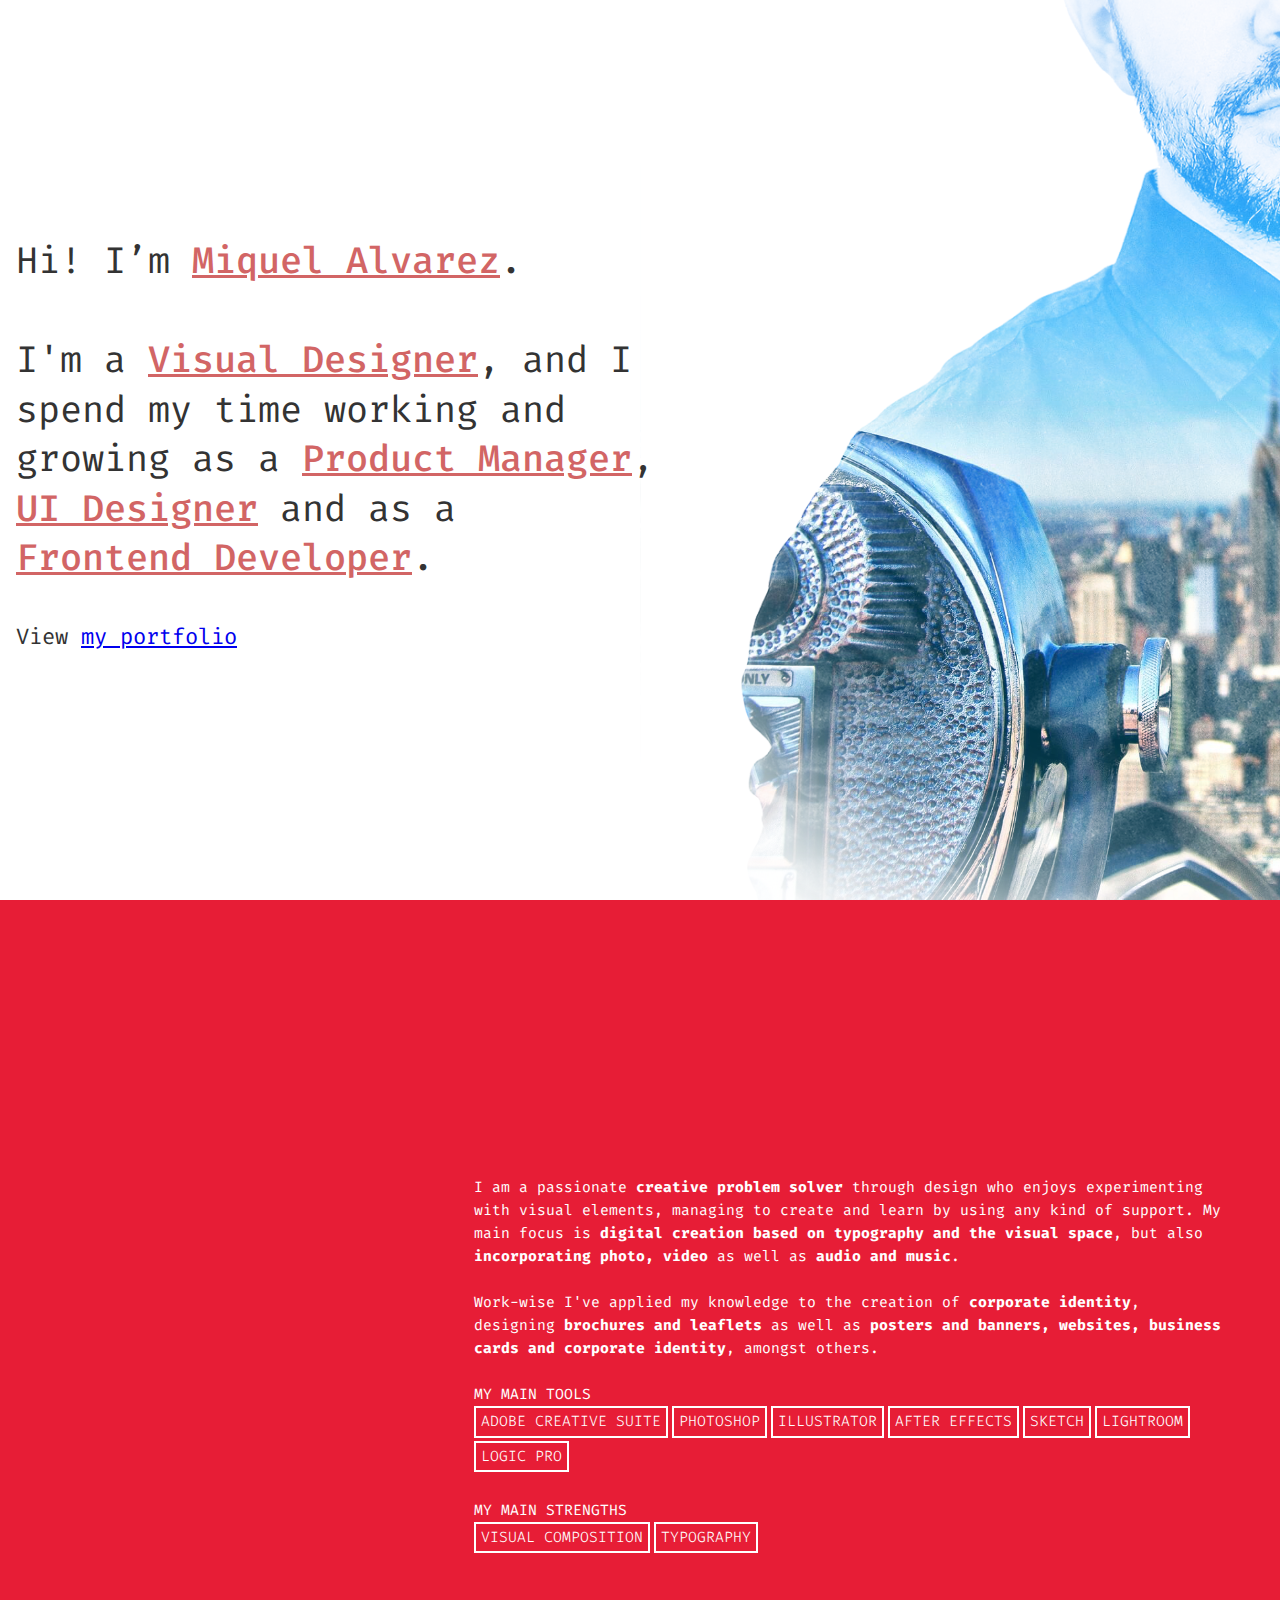
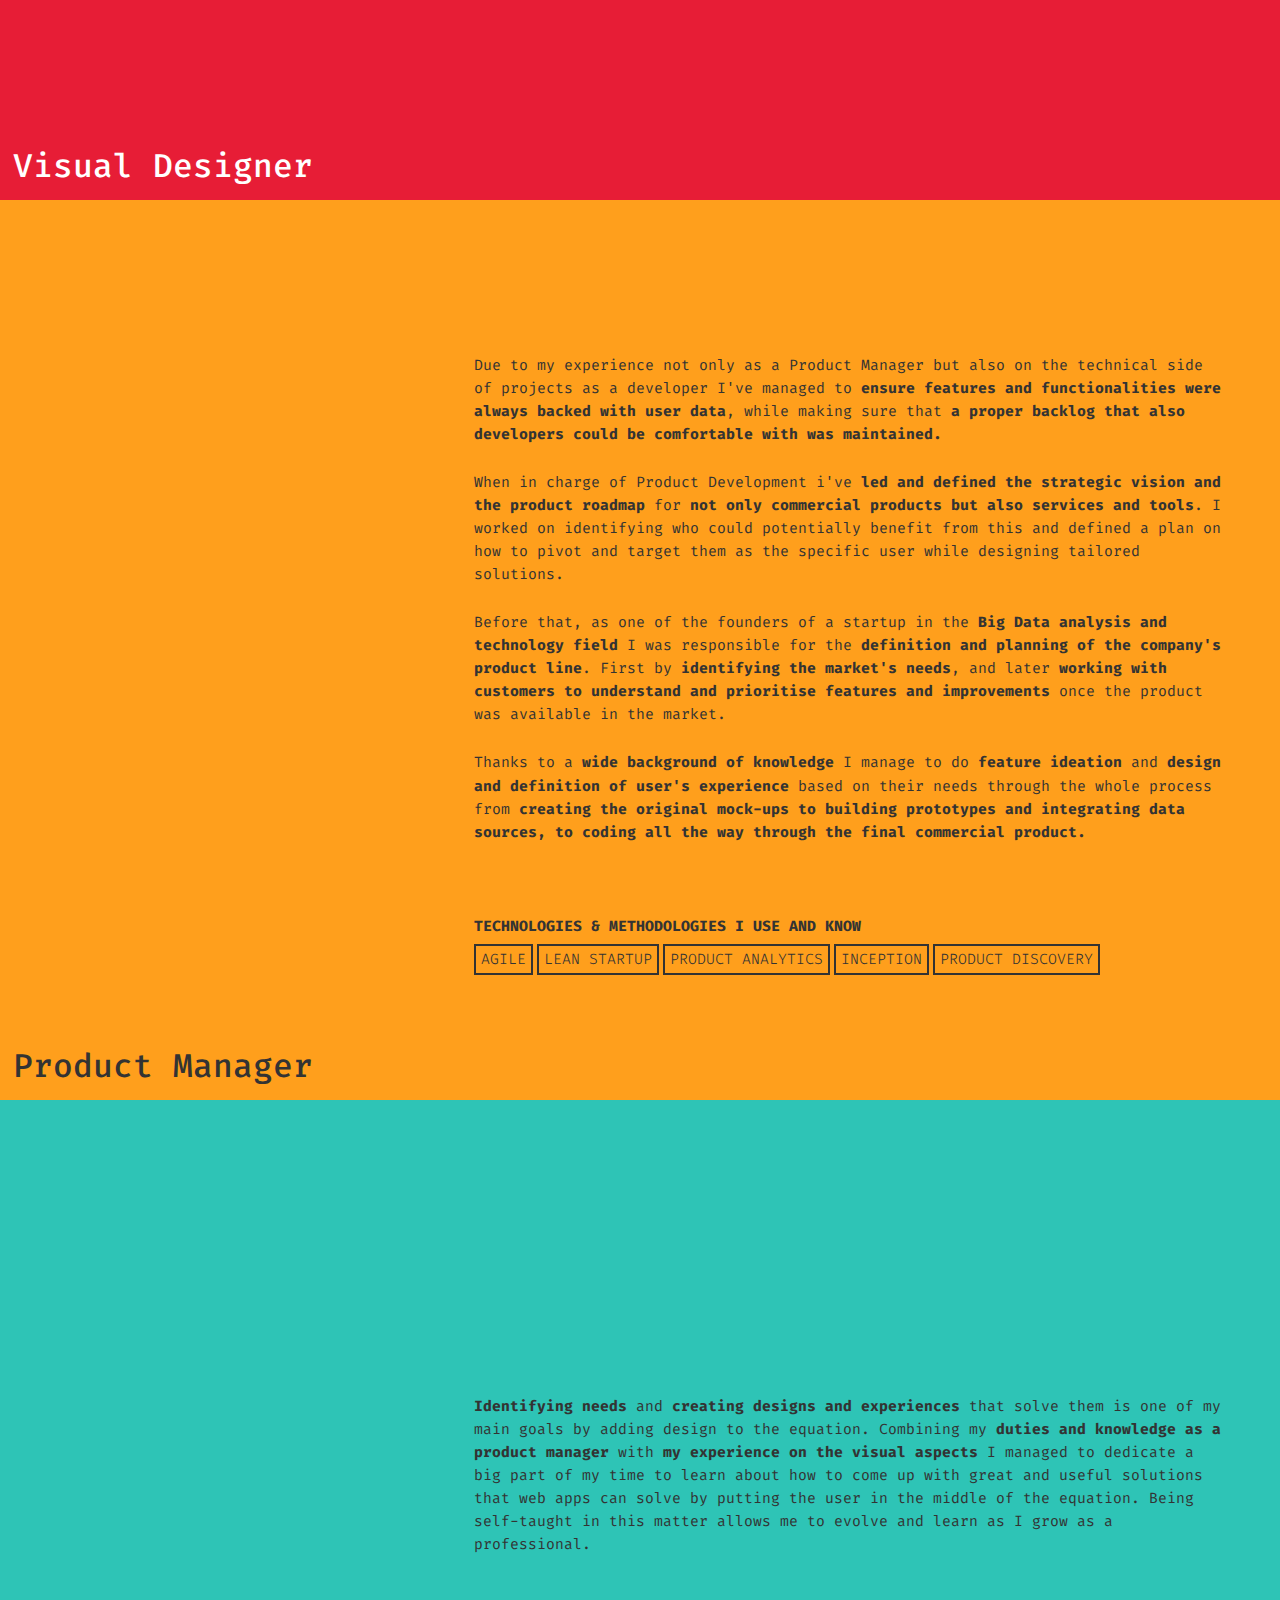
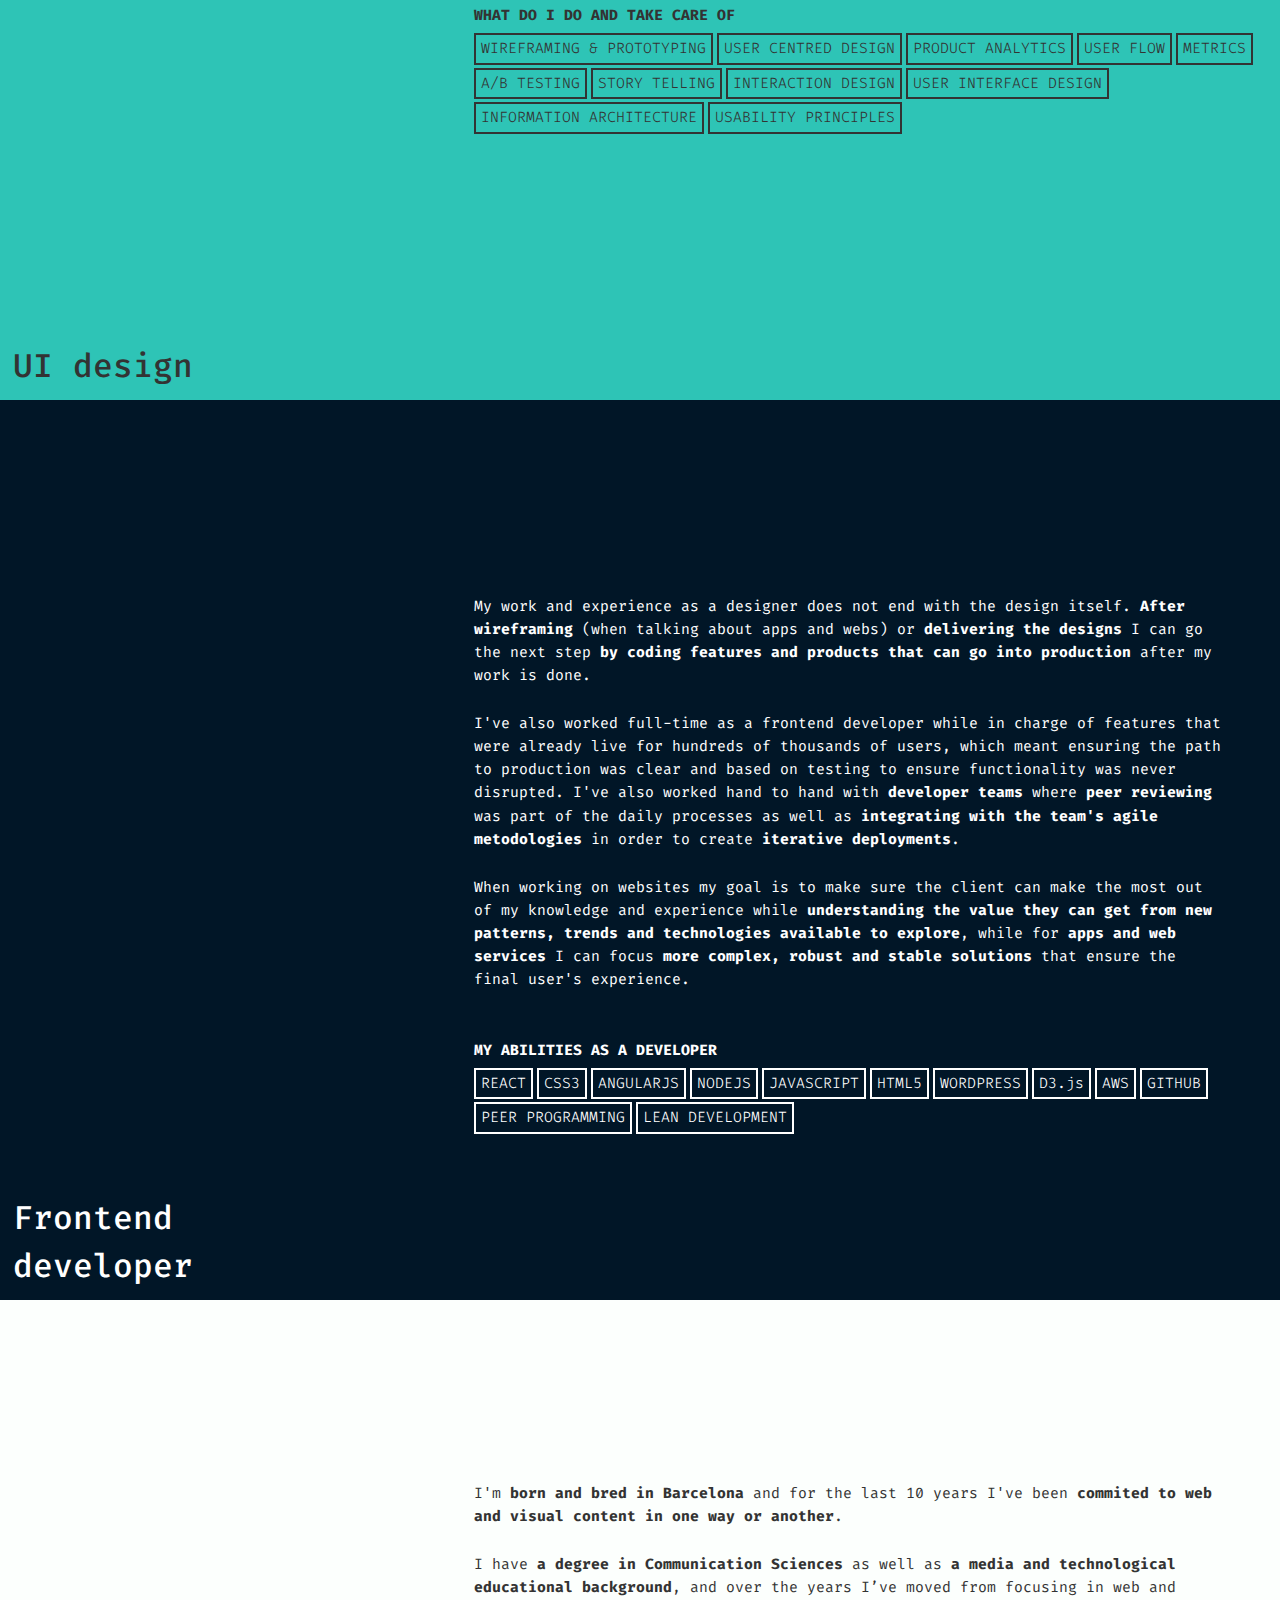
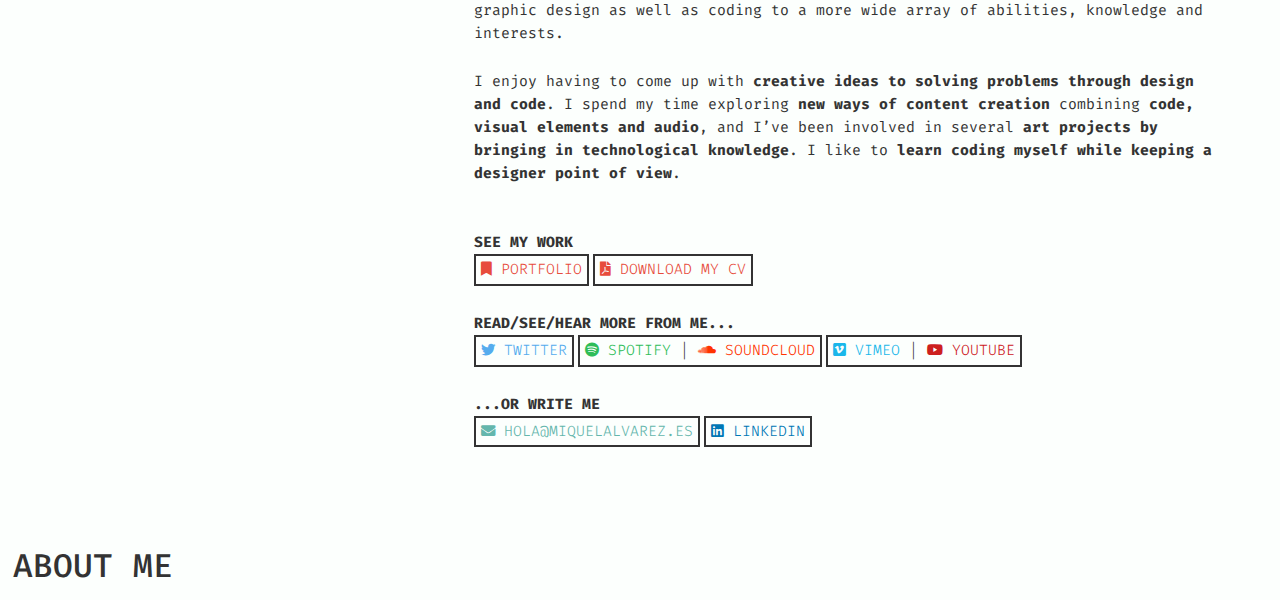
==== commit 846228f8: "Redo of the whole page" ====
--- a/index.html
+++ b/index.html
@@ -2,486 +2,359 @@
 <html lang="en">
 
 <head>
+    <!-- Global site tag (gtag.js) - Google Analytics -->
+    <script async src="https://www.googletagmanager.com/gtag/js?id=UA-75132963-1"></script>
+    <script>
+      window.dataLayer = window.dataLayer || [];
+      function gtag(){dataLayer.push(arguments);}
+      gtag('js', new Date());
+
+      gtag('config', 'UA-75132963-1');
+    </script>
     <meta charset="utf-8">
     <meta http-equiv="X-UA-Compatible" content="IE=edge">
     <meta name="viewport" content="width=device-width, initial-scale=1">
     <meta name="description" content="">
     <meta name="author" content="Miquel Alvarez">
-<meta name="description" content="Hi! I’m Miquel Alvarez. I'm a visual designer and researcher, and I spend my time working and growing as a Product Manager , UX designer and as a frontend developer." />
-<meta name="keywords" content="visual design, product manager, ui, frontend, barcelona, miquel, miguel, alvarez" />
-<meta name="robots" content="index, follow">
-<meta name="revisit-after" content="1 day">
-<meta property="og:image" content="http://miquelalvarez.es/img/miquelalvarez.png" />
-<meta property="og:url" content="http://miquelalvarez.es"/>
-<meta property="og:title" content="Miquel Àlvarez | Visual Designer | Product Manager | UI Designer | Frontend Developer" />
-<meta property="og:description" content="Hi! I’m Miquel Alvarez. I'm a visual designer and researcher, and I spend my time working and growing as a Product Manager , UI designer and as a frontend developer." />
-<title>Miquel Àlvarez | Visual Designer | Product Manager | UI Designer | Frontend Developer</title>
-<!-- visual design, ux, product manager -->
-
-    <link href="https://maxcdn.bootstrapcdn.com/bootstrap/3.3.6/css/bootstrap.min.css" rel="stylesheet">
-    <link href="css/stylish-portfolio.css" rel="stylesheet">
-    <link href="css/window.css" rel="stylesheet">
-    <link href="font-awesome/css/font-awesome.min.css" rel="stylesheet" type="text/css">
-    <!-- <link href='https://fonts.googleapis.com/css?family=Open+Sans:400,300,700,800' rel='stylesheet' type='text/css'> -->
-    <!-- <link href='https://fonts.googleapis.com/css?family=Raleway:300,500,800' rel='stylesheet' type='text/css'> -->
-    <script src="https://ajax.googleapis.com/ajax/libs/jquery/2.2.0/jquery.min.js"></script>
-    <!-- <script async src="https://ajax.googleapis.com/ajax/libs/jqueryui/1.11.4/jquery-ui.min.js"></script> -->
-    <script async src="js/bootstrap.min.js"></script>
-    <script async src="js/modernizr.custom.js"></script>
-    <script async src="js/jquery.windows.js"></script>
+    <meta name="description" content="Hi! I’m Miquel Alvarez. I'm a visual designer and researcher, and I spend my time working and growing as a Product Manager , UX designer and as a frontend developer." />
+    <meta name="keywords" content="visual design, product manager, ui, frontend, barcelona, miquel, miguel, alvarez" />
+    <meta name="robots" content="index, follow">
+    <meta name="revisit-after" content="1 day">
+    <meta property="og:image" content="http://miquelalvarez.es/img/miquelalvarez.png" />
+    <meta property="og:url" content="http://miquelalvarez.es" />
+    <meta property="og:title" content="Miquel Àlvarez | Visual Designer | Product Manager | UI Designer | Frontend Developer" />
+    <meta property="og:description" content="Hi! I’m Miquel Alvarez. I'm a visual designer and researcher, and I spend my time working and growing as a Product Manager , UI designer and as a frontend developer." />
+    <title>Miquel Àlvarez | Visual Designer | Product Manager | UI Designer | Frontend Developer</title>
+    <!-- visual design, ux, product manager -->
+
+    <link href="css/style.css" rel="stylesheet">
+    <script type="text/javascript" src="js/inview.js"></script>
+    <link href="css/fontawesome.css" rel="stylesheet" type="text/css">
 </head>
 
 <body>
-    <div id="ha-header" class="ha-header ha-header-hide">
-        <div class="ha-header-front">
-            <h1><span><a href="#top" class="menu_name">Miquel Álvarez</a></span></h1>
-            <nav>
-                <a class="section_visual" href="#visual_designer">VISUAL DESIGNER</a>
-                <a class="section_PM" href="#PM">PRODUCT MANAGER</a>
-                <br class="linebreaking"><a class="section_UX" href="#UI">UI</a>
-                <a class="section_dev" href="#frontend">FRONTEND DEV</a>
-                <a class="section_about" href="#about">ABOUT ME</a>
-                <a class="section_portfolio" href="portfolio/" target="_blank">PORTFOLIO</a>
-            </nav>
-        </div>
+<div id="ha-header" class="ha-header ha-header-hide">
+<!--    <div class="ha-header-front">-->
+    <h1><span><a href="#top" class="menu_name">Miquel Álvarez</a></span></h1>
+    <nav>
+        <a class="section_visual" href="#visual_designer">VISUAL DESIGNER</a>
+        <a class="section_PM" href="#PM">PRODUCT MANAGER</a>
+        <br class="linebreaking"><a class="section_UX" href="#UI">UI</a>
+        <a class="section_dev" href="#frontend">FRONTEND DEV</a>
+        <a class="section_about" href="#about">ABOUT ME</a>
+        <a class="section_portfolio" href="portfolio/" target="_blank">PORTFOLIO</a>
+    </nav>
+<!--    </div>-->
+</div>
+<div class="cover">
+    <div id="intro_space">
+        <h1>Hi! I’m <span class="title_link name headerlink nowrap"><a href="#about">Miquel Alvarez</a>.</span><br /><br /> I'm a <span
+                class="title_link viz_des headerlink nowrap"><a
+                href="#visual_designer">Visual Designer</a></span>,
+            and I spend my time working and growing as a <span class="nowrap"><span class="title_link prod_man headerlink"><a href="#PM">Product Manager</a></span>,</span> <span class="title_link UX_des headerlink nowrap"><a href="#UI">UI Designer </a></span><span class="nowrap"> and as a </span> <span class="nowrap"><span
+                    class="title_link frontend_dev headerlink"><a href="#frontend">Frontend Developer</a></span>.</span></h1>
+        <br /><h1><span class="nowrap" style="font-size:0.6em">View </span><a class="portfolio" href="portfolio/" target="_blank"
+                                                         style="text-decoration:underline">my portfolio</a></h1>
     </div>
     <header id="top" class="header ha-waypoint container-fluid">
-        <div class="text-vertical-left">
-            <div class="row">
-                <div class="col-md-10" id="intro_space">
-                    <h1>Hi! I’m <span class="title_link name headerlink"><a href="#about">Miquel Alvarez</a>.</span> I'm a <span class="title_link viz_des headerlink"><a href="#visual_designer">Visual Designer and Researcher</a></span>, and I spend my time working and growing as a <span class="title_link prod_man headerlink"><a href="#PM">Product Manager</a></span> , <span class="title_link UX_des headerlink"><a href="#UI">UI Designer </a></span> and as a <span class="title_link frontend_dev headerlink"><a href="#frontend">Frontend Developer</a></span>.</h1><br><br>
-                    <h1><span style="font-size:0.6em">View </span><a class="portfolio" href="portfolio/" target="_blank" style="text-decoration:underline">my portfolio</a></h1>
-                </div>
-            </div>
-        </div>
-        <div class="overlay_bg"></div>
     </header>
-    <!-- About -->
-      <section id="visual_designer" class="window ha-waypoint vertical-center" data-animate-down="ha-header-show" data-animate-up="ha-header-hide">
-        <div class="container-fluid">
-            <div class="row">
-                <div class="col-md-3 vertical-center">
-        <h2>
-                        <i class="fa fa-magic"></i><br>
-                        Visual Designer</h2>
-                </div>
-                <div class="col-md-8 col-md-offset-1 vertical-center">
-                   <p>I am a passionate <span>creative problem solver</span> through design who enjoys experimenting with  visual elements, managing to create and learn by using any kind of support. My main focus is <span>digital creation based on typography and the visual space</span>, but also <span>incorporating photo, video</span> as well as <span>audio and music</span>.
-                    <br><br>
-                    Work-wise I've applied my knowledge to the creation of <span>corporate identity</span>, designing <span>brochures and leaflets</span> as well as <span>posters and banners, websites, business cards and corporate identity</span>, amongst others.<br><br>
-                    MY MAIN TOOLS<br>
-                    <b class="high section">ADOBE CREATIVE SUITE</b>
-                    <b class="high">PHOTOSHOP</b>
-                    <b class="high">ILLUSTRATOR</b>
-                    <b class="high">AFTER EFFECTS</b>
-                    <b class="high">SKETCH</b>
-                    <b class="high">PREMIERE</b>
-                    <b class="high">LIGHTROOM</b>
-                    <b class="high">LOGIC PRO</b>
-                    <br><br>
-                    MY MAIN STRENGTHS<br>
-                    <b class="high section">VISUAL COMPOSITION</b>
-                    <b class="high">TYPOGRAPHY</b>
-
-
-                    </p></p>
-                </div>
-            </div>
-        </div>
-    </section>
-    <section id="PM" class="window vertical-center">
-        <div class="container-fluid">
-            <div class="row">
-                <div class="col-md-3 vertical-center">
-                    <h2><i class="fa fa-commenting"></i><br>Product Manager</h2>
-                </div>
-                <div class="col-md-8 col-md-offset-1 vertical-center">
-                    <p>As part of the <span>founding team</span> of a startup in the <span>Big Data analysis and technology field</span> I have been the <span>Product Manager</span> for <span>over the last 3 years</span>.
-
-                    Responsible of the <span>definition, planning and execution of the ideas and vision of company's product line</span> I've managed to combine my <span>knowledge of Business, Commercial and Engineering</span> sides of the company in order to keep a clear vision of how to lead product and services development.<br><br>
-                    Thanks to a wide background of knowledge I manage to <span>design and define user's experience based on their needs</span> through the whole process from<span> creating the original mock-ups</span> to <span>building prototypes</span> and <span>integrating data sources</span>, to <span>coding all the way through the final commercial product</span>.
-                    <br><br>
-                    <span style="text-transform:uppercase;">Technologies & methodologies I use and know</span><br>
-                <b class="highdark">SCRUM</b>
-                <b class="highdark">LEAN STARTUP</b>
-                <b class="highdark">AGILE</b>
-                <b class="highdark">PRODUCT ANALYTICS</b>
-
-                    </p>
-                </div>
-            </div>
-        </div>
-    </section>
-    <section id="UI" class=" window vertical-center">
-        <div class="container-fluid">
-            <div class="row">
-                <div class="col-md-3 vertical-center">
-        <h2 class="">
-                        <i class="fa fa-users"></i><br>
-                        UI design</h2>
-                </div>
-                <div class="col-md-8 col-md-offset-1 vertical-center">
-                   <p><span>Identifying needs</span> and <span>creating designs and experiences</span> that solve them is one of my main goals by adding design to the equation. Combining my <span>duties and knowledge as a product manager</span> with <span>my experience on the visual aspects</span> I managed to dedicate a big part of my time to learn about how to come up with great and useful solutions that web apps can solve by putting the user in the middle of the equation. Being self-taught in this matter allows me to evolve and learn as I grow as a professional.<br><br>
-                    <span style="text-transform:uppercase;">What do I do and take care of</span><br>
-                <b class="highdark">LEAN UX</b>
-                <b class="highdark">WIREFRAMING & PROTOTYPING</b>
-                <b class="highdark">USER CENTRED DESIGN</b>
-                <b class="highdark">PRODUCT ANALYTICS</b>
-                <b class="highdark">USER FLOW</b>
-                <b class="highdark">METRICS</b>
-                <b class="highdark">A/B TESTING</b>
-                <b class="highdark">USER MODELING</b>
-                <b class="highdark">STORY TELLING</b>
-                <b class="highdark">INTERACTION DESIGN</b>
-                <b class="highdark">USER INTERFACE DESIGN</b>
-                <b class="highdark">INFORMATION ARCHITECTURE</b>
-                <b class="highdark">USABILITY PRINCIPLES</b>
-                   </p>
-                </div>
-            </div>
-        </div>
-    </section>
-    <section id="frontend" class="window vertical-center">
-        <div class="container-fluid">
-            <div class="row">
-                <div class="col-md-3 vertical-center">
-        <h2 class="">
-                        <i class="fa fa-terminal"></i><br>
-                        Frontend developer</h2>
-                </div>
-                <div class="col-md-8 col-md-offset-1 vertical-center">
-                  <p>My work and experience as a designer does not end with the design itself. <span>After wireframing</span> (when talking about apps and webs) or <span>delivering the designs</span> I can go the next step <span>by coding features and products that can go into production</span> after my work is done.
-                  <br></br>
-                    I've worked hand to hand with <span>developer teams</span> where <span>peer reviewing</span> was part of the daily processes as well as <span>integrating with the team's agile metodologies</span> in order to create <span>iterative deployments</span>. When working on websites my goal is to <span>apply any knowledge I can get from new patterns and trends</span>, while when working on <span>apps and web services</span> I can work with <span>more complex but stable solutions</span>.
-                                      <br><br>
-                    <span style="text-transform:uppercase;">My abilities as a developer</span><br>
-                <b class="highdark">HTML5</b>
-                <b class="highdark">CSS3</b>
-                <b class="highdark">ANGULARJS</b>
-                <b class="highdark">NODEJS</b>
-                <b class="highdark">JQUERY</b>
-                <b class="highdark">PHP</b>
-                <b class="highdark">WORDPRESS</b>
-                <b class="highdark">D3.js</b>
-                <b class="highdark">JAVASCRIPT</b>
-                <b class="highdark">BOOTSTRAP</b>
-                <b class="highdark">AWS</b>
-                <b class="highdark">GITHUB</b>
-                <b class="highdark">PEER PROGRAMMING</b>
-                <b class="highdark">LEAN DEVELOPMENT</b>
-                <b class="highdark">SCRUM</b>
-                  </p>
-                </div>
-            </div>
-        </div>
-    </section>
-    <section id="about" class="window vertical-center">
-        <div class="container-fluid">
-            <div class="row">
-                <div class="col-md-3 vertical-center">
-                    <h2 class="">
-            <i class="fa fa-cube"></i><br>
-            ABOUT ME</h2>
-                </div>
-                <div class="col-md-8 col-md-offset-1 vertical-center">
-                    <p>I'm <span>born and bred in Barcelona</span> and for the last 10 <span>I've been commited to web and visual content in one way or another.</span><br><br>I have <span>a degree in Communication Sciences</span> as well as <span>a media and technological educational background</span>, and over the years I’ve moved from focusing in web and graphic design as well as coding to a more wide array of abilities, knowledge and interests.<br><br>
-                    I am mainly interested in the <span>visual aspects of life</span> (I can't help it!) and I spend my time either <span>taking photos</span>, <span>creating visual content</span> or <span>music</span>. I also consume a lot of already generated content, technology and culture.
-                    <br><br>
-                    <span id="personal_links">
-                        <span style="text-transform:uppercase;"><span class="">SEE MY WORK</span><br>
-                <b class="highdark"><a href="portfolio/" target="_blank" style="color:#e74c3c"><i class="fa fa-bookmark"></i> PORTFOLIO</a></b>
-                <b class="highdark"><a href="MiquelAlvarezCV.pdf" target="_blank" style="color:#e74c3c"><i class="fa fa-file-pdf-o"></i> DOWNLOAD MY CV</a></b>
-<br><br>
-                        <span style="text-transform:uppercase;"><span class="read">READ</span>/<span class="see">SEE</span>/<span class="hear">HEAR</span> MORE FROM ME...</span><br>
-                <b class="highdark readlink"><a href="http://twitter.com/miquelalvarez" target="_blank" style="color:#55acee"><i class="fa fa-twitter"></i> TWITTER</a></b>
-                <b class="highdark hearlink"><a href="http://https://open.spotify.com/artist/5a1lqCbdCuEXAPUoQjdH9C" target="_blank" style="color:#2ebd59"><i class="fa fa-spotify"></i> SPOTIFY </a>  |  <a href="https://soundcloud.com/night-in-space" target="_blank" style="color:#ff3300"><i class="fa fa-soundcloud"></i> SOUNDCLOUD</b></a>
-                <b class="highdark seelink"><a href="http://vimeo.com/miquelalvarez" target="_blank" style="color:#1ab7ea"><i class="fa fa-vimeo"></i> VIMEO</a>   |   <a href="http://youtube.com/nightinspace" target="_blank" style="color:#cd201f"><i class="fa fa-youtube"></i> YOUTUBE</a></b>
-                <br><br>
-                  <span style="text-transform:uppercase;">...OR WRITE ME</span><br>
-                <b class="highdark"><a href="mailto:hola@miquelalvarez.es" target="_blank" style="color:#64B6AC"><i class="fa fa-envelope"></i> HOLA@MIQUELALVAREZ.ES</a></b>
-                <b class="highdark"><a href="https://es.linkedin.com/in/miquelalvarez" target="_blank" style="color:#0077b5"><i class="fa fa-linkedin"></i> LINKEDIN</a></b>
-
-                </p>
+</div>
+<!-- About -->
+<section id="visual_designer">
+    <h2 class="title visual_designer_title">
+<!--        <i class="fa fa-magic"></i><br>-->
+        Visual Designer
+    </h2>
+    <div class="content">
+        <p>I am a passionate <span>creative problem solver</span> through design who enjoys experimenting with visual elements, managing to create and learn by using any kind of support. My main focus is <span>digital creation based on typography and the visual space</span>, but also <span>incorporating photo, video</span> as well as <span>audio and music</span>.
+            <br>
+            <br> Work-wise I've applied my knowledge to the creation of <span>corporate identity</span>, designing
+            <span>brochures and leaflets</span> as well as <span>posters and banners, websites, business cards and corporate identity</span>, amongst others.
+            <br>
+            <br> MY MAIN TOOLS
+            <br>
+            <b class="high section">ADOBE CREATIVE SUITE</b>
+            <b class="high">PHOTOSHOP</b>
+            <b class="high">ILLUSTRATOR</b>
+            <b class="high">AFTER EFFECTS</b>
+            <b class="high">SKETCH</b>
+            <b class="high">LIGHTROOM</b>
+            <b class="high">LOGIC PRO</b>
+            <br>
+            <br> MY MAIN STRENGTHS
+            <br>
+            <b class="high section">VISUAL COMPOSITION</b>
+            <b class="high">TYPOGRAPHY</b>
+
+        </p>
+        </p>
+    </div>
+</section>
+<section id="PM">
+    <h2 class="title pm_title">
+<!--        <i class="fa fa-commenting"></i><br>-->
+        Product Manager
+    </h2>
+    <div class="content">
+        <p>Due to my experience not only as a Product Manager but also on the technical side of projects as a developer I've managed to <span>ensure features and functionalities were always backed with user data</span>, while making sure that <span>a proper backlog that also developers could be comfortable with was maintained.</span></p>
+
+        <p>When in charge of Product Development i've <span>led and defined the strategic vision and the product roadmap</span> for <span>not only commercial products but also services and tools</span>. I worked on identifying who could potentially benefit from this and defined a plan on how to pivot and target them as the specific user while designing tailored solutions.</p>
+
+        <p>Before that, as one of the founders of a startup in the <span>Big Data analysis and technology field</span> I was responsible for the <span>definition and planning of the company's product line</span>. First by <span>identifying the market's needs</span>, and later <span>working with customers to understand and prioritise features and improvements</span> once the product was available in the market. </p>
+
+        <p>Thanks to a <span>wide background of knowledge</span> I manage to do <span>feature ideation</span> and <span>design and definition of user's experience</span> based on their needs through the whole process from <span>creating the original mock-ups to building prototypes and integrating data sources, to coding all the way through the final commercial product.</span></p>
+
+
+        <br>
+            <br>
+            <p class="technologies">Technologies & methodologies I use and know</p>
+
+            <b class="highdark">AGILE</b>
+            <b class="highdark">LEAN STARTUP</b>
+            <b class="highdark">PRODUCT ANALYTICS</b>
+            <b class="highdark">INCEPTION</b>
+            <b class="highdark">PRODUCT DISCOVERY</b>
+
+        </p>
+    </div>
+</section>
+<section id="UI">
+    <h2 class="title ui_title">
+<!--        <i class="fa fa-users"></i><br>-->
+        UI design
+    </h2>
+    <div class="content">
+        <p><span>Identifying needs</span> and <span>creating designs and experiences</span> that solve them is one of my main goals by adding design to the equation. Combining my <span>duties and knowledge as a product manager</span> with <span>my experience on the visual aspects</span> I managed to dedicate a big part of my time to learn about how to come up with great and useful solutions that web apps can solve by putting the user in the middle of the equation. Being self-taught in this matter allows me to evolve and learn as I grow as a professional.
+            <br>
+            <br>
+            <p class="technologies">What do I do and take care of</p>
+
+            <b class="highdark">WIREFRAMING & PROTOTYPING</b>
+            <b class="highdark">USER CENTRED DESIGN</b>
+            <b class="highdark">PRODUCT ANALYTICS</b>
+            <b class="highdark">USER FLOW</b>
+            <b class="highdark">METRICS</b>
+            <b class="highdark">A/B TESTING</b>
+            <b class="highdark">STORY TELLING</b>
+            <b class="highdark">INTERACTION DESIGN</b>
+            <b class="highdark">USER INTERFACE DESIGN</b>
+            <b class="highdark">INFORMATION ARCHITECTURE</b>
+            <b class="highdark">USABILITY PRINCIPLES</b>
+        </p>
+    </div>
+</section>
+<section id="frontend">
+    <h2 class="title frontend_title">
+<!--        <i class="fa fa-terminal"></i><br>-->
+        Frontend developer
+    </h2>
+    <div class="content">
+        <p>My work and experience as a designer does not end with the design itself.
+            <span>After wireframing</span> (when talking about apps and webs) or
+            <span>delivering the designs</span> I can go the next step <span>by coding features and products that can go into production</span> after my work is done.</p>
+
+        <p>I've also worked full-time as a frontend developer while in charge of features that were already live for hundreds of thousands of users, which meant ensuring the path to production was clear and based on testing to ensure functionality was never disrupted. I've also worked hand to hand with <span>developer teams</span> where <span>peer reviewing</span> was part of the daily processes as well as <span>integrating with the team's agile metodologies</span> in order to create <span>iterative deployments</span>.
+
+            <p>When working on websites my goal is to make sure the client can make the most out of my knowledge and experience while <span>understanding the value they can get from new patterns, trends and technologies available to explore</span>, while for <span>apps and web services</span> I can focus <span>more complex, robust and stable solutions</span> that ensure the final user's experience.
+            <br>
+            <br>
+            <p class="technologies">My abilities as a developer</p>
+            <b class="high">REACT</b>
+            <b class="high">CSS3</b>
+            <b class="high">ANGULARJS</b>
+            <b class="high">NODEJS</b>
+            <b class="high">JAVASCRIPT</b>
+            <b class="high">HTML5</b>
+            <b class="high">WORDPRESS</b>
+            <b class="high">D3.js</b>
+            <b class="high">AWS</b>
+            <b class="high">GITHUB</b>
+            <b class="high">PEER PROGRAMMING</b>
+            <b class="high">LEAN DEVELOPMENT</b>
+        </p>
+    </div>
+</section>
+<section id="about">
+    <h2 class="title about_title">
+<!--        <i class="fa fa-cube"></i><br>-->
+        ABOUT ME
+    </h2>
+    <div class="content">
+        <p>I'm <span>born and bred in Barcelona</span> and for the last 10 years I've been <span>commited to web and visual content in one way or another</span>.</p>
+
+        <p>I have <span>a degree in Communication Sciences</span> as well as <span>a media and technological educational background</span>, and over the years I’ve moved from focusing in web and graphic design as well as coding to a more wide array of abilities, knowledge and interests.</p>
+
+        <p>I enjoy having to come up with <span>creative ideas to solving problems through design and code</span>. I spend my time exploring <span>new ways of content creation</span> combining <span>code, visual elements and audio</span>, and I’ve been involved in several <span>art projects by bringing in technological knowledge</span>. I like to <span>learn coding myself while keeping a designer point of view</span>. </p>
+            <br>
+            <br>
+            <span id="personal_links">
+                        <span style="text-transform:uppercase;"><span class="">SEE MY WORK</span>
+                <br>
+                <b class="highdark"><a href="portfolio/" target="_blank" style="color:#e74c3c"><i
+                        class="fa fa-bookmark"></i> PORTFOLIO</a></b>
+                <b class="highdark"><a href="MiquelAlvarezCV.pdf" target="_blank" style="color:#e74c3c"><i
+                        class="fa fa-file-pdf"></i> DOWNLOAD MY CV</a></b>
+                <br>
+                <br>
+                <span style="text-transform:uppercase;"><span class="read">READ</span>/<span class="see">SEE</span>/<span class="hear">HEAR</span> MORE FROM ME...</span>
+                <br>
+                <b class="highdark readlink">
+                    <a href="http://twitter.com/miquelalvarez"
+                       target="_blank"
+                       style="color:#55acee">
+                        <i class="fab fa-twitter"></i>
+                        TWITTER
+                    </a>
                 </b>
-
-
-                </span>
-
-
-                </div>
-            </div>
-        </div>
-    </section>
-    <script type="text/javascript" src="js/jquery.waypoints.min.js"></script>
-    <script src="js/flowtype.js"></script>
-    <script async>
-    $(document).ready(function() {
-        $('.overlay_bg').delay(1000).animate({
-            opacity: '0'
-        }, 1000);
-
-    });
-    </script>
-    <script async>
-    $('body').flowtype({
-        minimum: 100,
-        maximum: 1200,
-        minFont: 16,
-        maxFont: 25,
-        fontRatio: 70
-
-    });
-
-    $(".header").mouseenter(function(){
-        //$(".overlay_bg").animate({opacity:0.3},1000);
-    });
-    $(".text-vertical-left .row").mouseenter(function(){
-        $(".overlay_bg").animate({opacity:0.1},1000);
-    });
-    $(".text-vertical-left .row").mouseleave(function(){
-        $(".overlay_bg").animate({opacity:0},1000);
-    });
-
-
-$(function () {
-var array = ["2", "3", "4", "5", "6"];
-
-    function nextBackground() {
-            if (array.length > 1) {
-            var indice = Math.floor(Math.random()*array.length);
-            var number = array[indice];
-            array.splice(indice, 1);
-            }
-            else {
-                array.push("1", "2", "3", "4", "5", "6");
-                    var indice = Math.floor(Math.random()*array.length);
-                    var number = array[indice];
-                    array.splice(indice, 1);
-
-            };
-// if ( $(window).width() > 700) {
-
-            $(".overlay_bg").animate({
-                opacity: 1
-            }, 'slow', function() {
-                $(".header").css({
-                    'background': 'url(img/miguel-min.jpg) no-repeat center center scroll, url(img/' + number + '.jpg)',
-                    'background-position': '0 50%, 0 80%',
-                    '-webkit-background-size': 'cover',
-                    '-moz-background-size': 'cover',
-                    'background-size': 'cover',
-                    '-o-background-size': 'cover'
-                });
-                $(".overlay_bg").animate({
-                    opacity: 0.1
-                }, 1000);;
-            });
-        setTimeout(nextBackground, 5000);
-        };
-        setTimeout(nextBackground, 5000);
-});
-
-
-var link = $('#link');
-link.addClass('current');
-setTimeout(function() {
-    link.removeClass('current');
-}, 3000);
-
-
-
-
-    $("#PM").mouseenter(function() {
-        $(this).find("span").addClass('highlight', 300, "easeOutSine");
-
-    });
-    $("#PM").mouseleave(function() {
-        $(this).find("span").removeClass('highlight', 300, "easeOutSine");
-    })
-
-
-    var $head = $('#ha-header');
-    $('.ha-waypoint').each(function(i) {
-        var $el = $(this),
-            animClassDown = $el.data('animateDown'),
-            animClassUp = $el.data('animateUp');
-
-        $el.waypoint(function(direction) {
-            if (direction === 'down' && animClassDown) {
-                $head.attr('class', 'ha-header ' + animClassDown);
-            } else if (direction === 'up' && animClassUp) {
-                $head.attr('class', 'ha-header ' + animClassUp);
-            }
-        }, {
-            offset: '0'
-        });
-    });
-
-
-    $('#PM').waypoint(function(direction) {
-        if (direction == 'down') {
-            $('.section_PM').addClass('section_selected', 400, "easeOutSine");
-            $('.section_visual').removeClass('section_selected', 400, "easeOutSine");
-            $('.section_UX').removeClass('section_selected', 400, "easeOutSine");
-            $('.section_dev').removeClass('section_selected', 400, "easeOutSine");
-            $('.section_about').removeClass('section_selected', 400, "easeOutSine");
-        }
-        else {
-            $('.section_PM').removeClass('section_selected', 400, "easeOutSine");
-            $('.section_visual').addClass('section_selected', 400, "easeOutSine");
-            $('.section_UX').removeClass('section_selected', 400, "easeOutSine");
-            $('.section_dev').removeClass('section_selected', 400, "easeOutSine");
-            $('.section_about').removeClass('section_selected', 400, "easeOutSine");
-        }
-
-    }, {
-        offset: '0'
-    });
-
-
-    $('#visual_designer').waypoint(function(direction) {
-        if (direction == 'down') {
-            $('.section_PM').removeClass('section_selected', 400, "easeOutSine");
-            $('.section_visual').addClass('section_selected', 400, "easeOutSine");
-            $('.section_UX').removeClass('section_selected', 400, "easeOutSine");
-            $('.section_dev').removeClass('section_selected', 400, "easeOutSine");
-            $('.section_about').removeClass('section_selected', 400, "easeOutSine");
-        }
-        else {
-            $('.section_PM').addClass('section_selected', 400, "easeOutSine");
-            $('.section_visual').removeClass('section_selected', 400, "easeOutSine");
-            $('.section_UX').removeClass('section_selected', 400, "easeOutSine");
-            $('.section_dev').removeClass('section_selected', 400, "easeOutSine");
-            $('.section_about').removeClass('section_selected', 400, "easeOutSine");
-        }
-    }, {
-        offset: '0'
-    });
-    $('#UI').waypoint(function(direction) {
-        if (direction == 'down') {
-            $('.section_PM').removeClass('section_selected', 400, "easeOutSine");
-            $('.section_visual').removeClass('section_selected', 400, "easeOutSine");
-            $('.section_UX').addClass('section_selected', 400, "easeOutSine");
-            $('.section_dev').removeClass('section_selected', 400, "easeOutSine");
-            $('.section_about').removeClass('section_selected', 400, "easeOutSine");
-        }
-        else {
-            $('.section_PM').addClass('section_selected', 400, "easeOutSine");
-            $('.section_visual').removeClass('section_selected', 400, "easeOutSine");
-            $('.section_UX').removeClass('section_selected', 400, "easeOutSine");
-            $('.section_dev').removeClass('section_selected', 400, "easeOutSine");
-            $('.section_about').removeClass('section_selected', 400, "easeOutSine");
-        }
-    });
-    $('#frontend').waypoint(function(direction) {
-        if (direction == 'down') {
-            $('.section_PM').removeClass('section_selected', 400, "easeOutSine");
-            $('.section_visual').removeClass('section_selected', 400, "easeOutSine");
-            $('.section_UX').removeClass('section_selected', 400, "easeOutSine");
-            $('.section_dev').addClass('section_selected', 400, "easeOutSine");
-            $('.section_about').removeClass('section_selected', 400, "easeOutSine");
-        }
-        else {
-            $('.section_PM').removeClass('section_selected', 400, "easeOutSine");
-            $('.section_visual').removeClass('section_selected', 400, "easeOutSine");
-            $('.section_UX').addClass('section_selected', 400, "easeOutSine");
-            $('.section_dev').removeClass('section_selected', 400, "easeOutSine");
-            $('.section_about').removeClass('section_selected', 400, "easeOutSine");
-        }
-    });
-    $('#about').waypoint(function(direction) {
-        if (direction == 'down') {
-            $('.section_PM').removeClass('section_selected', 400, "easeOutSine");
-            $('.section_visual').removeClass('section_selected', 400, "easeOutSine");
-            $('.section_UX').removeClass('section_selected', 400, "easeOutSine");
-            $('.section_dev').removeClass('section_selected', 400, "easeOutSine");
-            $('.section_about').addClass('section_selected', 400, "easeOutSine");
-        }
-        else {
-            $('.section_PM').removeClass('section_selected', 400, "easeOutSine");
-            $('.section_visual').removeClass('section_selected', 400, "easeOutSine");
-            $('.section_UX').removeClass('section_selected', 400, "easeOutSine");
-            $('.section_dev').addClass('section_selected', 400, "easeOutSine");
-            $('.section_about').removeClass('section_selected', 400, "easeOutSine");
-        }
-    });
-
-
-    $(".readlink").mouseenter(function() {
-        $(".read").removeClass("faded");
-        $(".see").addClass("faded");
-        $(".hear").addClass("faded");
-    });
-    $(".photoslink").mouseenter(function() {
-        $(".see").removeClass("faded");
-        $(".read").addClass("faded");
-        $(".hear").addClass("faded");
-    });
-    $(".seelink").mouseenter(function() {
-        $(".see").removeClass("faded");
-        $(".read").addClass("faded");
-        $(".hear").removeClass("faded");
-    });
-    $(".hearlink").mouseenter(function() {
-        $(".hear").removeClass("faded");
-        $(".read").addClass("faded");
-        $(".see").addClass("faded");
-    });
-    $("#personal_links").mouseleave(function() {
-        $(".hear").removeClass("faded");
-        $(".read").removeClass("faded");
-        $(".see").removeClass("faded");
-    })
-    </script>
-
-    <script async>
-  (function(i,s,o,g,r,a,m){i['GoogleAnalyticsObject']=r;i[r]=i[r]||function(){
-  (i[r].q=i[r].q||[]).push(arguments)},i[r].l=1*new Date();a=s.createElement(o),
-  m=s.getElementsByTagName(o)[0];a.async=1;a.src=g;m.parentNode.insertBefore(a,m)
-  })(window,document,'script','//www.google-analytics.com/analytics.js','ga');
-
-  ga('create', 'UA-75132963-1', 'auto');
-  ga('send', 'pageview');
-
+                <b class="highdark hearlink">
+                    <a href="http://https://open.spotify.com/artist/5a1lqCbdCuEXAPUoQjdH9C"
+                       target="_blank"
+                       style="color:#2ebd59">
+                        <i class="fab fa-spotify"></i>
+                        SPOTIFY
+                    </a>  |
+                    <a
+                        href="https://soundcloud.com/night-in-space"
+                        target="_blank"
+                        style="color:#ff3300">
+                        <i class="fab fa-soundcloud"></i> SOUNDCLOUD</b></a>
+                            <b class="highdark seelink">
+                                <a href="http://vimeo.com/miquelalvarez"
+                                   target="_blank"
+                                   style="color:#1ab7ea">
+                                    <i class="fab fa-vimeo"></i> VIMEO</a>   |
+                                <a
+                                    href="http://youtube.com/nightinspace"
+                                    target="_blank" style="color:#cd201f">
+                                    <i class="fab fa-youtube"></i> YOUTUBE</a></b>
+                <br>
+                <br>
+                <span style="text-transform:uppercase;">...OR WRITE ME</span>
+                <br>
+                <b class="highdark">
+                    <a href="mailto:hola@miquelalvarez.es"
+                       target="_blank"
+                       style="color:#64B6AC">
+                        <i class="fa fa-envelope"></i> HOLA@MIQUELALVAREZ.ES</a></b>
+                <b class="highdark">
+                    <a href="https://es.linkedin.com/in/miquelalvarez"
+                       target="_blank"
+                       style="color:#0077b5">
+                        <i class="fab fa-linkedin"></i> LINKEDIN</a></b>
+
+        </p>
+        </b>
+
+        </span>
+
+    </div>
+</section>
+
+<script>
+  // UI BLOCKS
+  var ha_header = document.querySelector("#ha-header");
+
+  // ANCHORS
+
+  var section_pm = document.querySelector(".section_PM");
+  var section_visual_designer = document.querySelector(".section_visual");
+  var section_ui = document.querySelector(".section_UX");
+  var section_frontend = document.querySelector(".section_dev");
+  var section_about = document.querySelector(".section_about");
+
+  // SECTIONS
+  var pm = document.querySelector("#PM");
+  var visual_designer = document.querySelector("#visual_designer");
+  var ui = document.querySelector("#UI");
+  var frontend = document.querySelector("#frontend");
+  var about = document.querySelector("#about");
 </script>
 
-<!--
-<script>
-    if ('serviceWorker' in navigator) {
-        navigator.serviceWorker.register('/service-worker.js')
-            .then(function(registration) {
-                console.log('Registration successful, scope is:', registration.scope);
-            })
-            .catch(function(error) {
-                console.log('Service worker registration failed, error:', error);
-            });
-    }
+<script async>
+  inView.offset({
+    top: 50
+  })
+
+  inView('#intro_space')
+      .on('enter', function() {
+        ha_header.classList.add('ha-header-hide')
+      })
+      .on('exit', function() {
+        ha_header.classList.remove('ha-header-hide')
+      });
+
+  inView('.pm_title')
+      .on('enter', function() {
+        section_pm.classList.add('section_selected');
+        section_visual_designer.classList.remove('section_selected');
+        section_ui.classList.remove('section_selected');
+        section_frontend.classList.remove('section_selected');
+        section_about.classList.remove('section_selected')
+      });
+
+  inView('.visual_designer_title')
+      .on('enter', function() {
+        section_pm.classList.remove('section_selected');
+        section_visual_designer.classList.add('section_selected');
+        section_ui.classList.remove('section_selected');
+        section_frontend.classList.remove('section_selected');
+        section_about.classList.remove('section_selected')
+      });
+
+  inView('.ui_title')
+      .on('enter', function() {
+        section_pm.classList.remove('section_selected');
+        section_visual_designer.classList.remove('section_selected');
+        section_ui.classList.add('section_selected');
+        section_frontend.classList.remove('section_selected');
+        section_about.classList.remove('section_selected')
+      });
+
+  inView('.frontend_title')
+      .on('enter', function() {
+        section_pm.classList.remove('section_selected');
+        section_visual_designer.classList.remove('section_selected');
+        section_ui.classList.remove('section_selected');
+        section_frontend.classList.add('section_selected');
+        section_about.classList.remove('section_selected')
+      });
+
+  inView('.about_title')
+      .on('enter', function() {
+        section_pm.classList.remove('section_selected');
+        section_visual_designer.classList.remove('section_selected');
+        section_ui.classList.remove('section_selected');
+        section_frontend.classList.remove('section_selected');
+        section_about.classList.add('section_selected')
+      });
+
+  var read = document.querySelector(".read");
+  var see = document.querySelector(".see");
+  var hear = document.querySelector(".hear");
+
+  document.querySelector(".readlink").addEventListener("mouseenter", (e) => {
+    read.classList.remove("faded");
+    see.classList.add("faded");
+    hear.classList.add("faded");
+  });
+
+  document.querySelector(".seelink").addEventListener("mouseenter", (e) => {
+    hear.classList.remove("faded");
+    read.classList.add("faded");
+    see.classList.remove("faded");
+  });
+  document.querySelector(".hearlink").addEventListener("mouseenter", (e) => {
+    hear.classList.remove("faded");
+    read.classList.add("faded");
+    see.classList.add("faded");
+  });
+  document.querySelector("#personal_links").addEventListener("mouseenter", (e) => {
+    hear.classList.remove("faded");
+    read.classList.remove("faded");
+    see.classList.remove("faded");
+  })
 </script>
--->
-
-<script async>
-$.fn.preload = function() {
-    this.each(function(){
-        $('<img/>')[0].src = this;
-    });
-}
-$(['img/1.jpg','img/2.jpg','img/3.jpg','img/4.jpg','img/5.jpg','img/6.jpg']).preload();
-
-$(function() {
-  $('a[href*="#"]:not([href="#"])').click(function() {
-    if (location.pathname.replace(/^\//,'') == this.pathname.replace(/^\//,'') && location.hostname == this.hostname) {
-      var target = $(this.hash);
-      target = target.length ? target : $('[name=' + this.hash.slice(1) +']');
-      if (target.length) {
-        $('html, body').animate({
-          scrollTop: target.offset().top
-        }, 1000);
-        return false;
-      }
-    }
-  });
-});
-</script>
+
 </body>
 
 </html>
--- a/css/style.css
+++ b/css/style.css
@@ -0,0 +1,514 @@
+*, ::after, ::before {
+    box-sizing: border-box
+}
+
+ol[class], ul[class] {
+    padding: 0
+}
+
+blockquote, body, dd, dl, figcaption, figure, h1, h2, h3, h4, li, ol[class], p, ul[class] {
+    margin: 0
+}
+
+body {
+    min-height: 100vh;
+    scroll-behavior: smooth;
+    text-rendering: optimizeSpeed;
+    line-height: 1.5;
+    color: #333;
+}
+
+ol[class], ul[class] {
+    list-style: none
+}
+
+a:not([class]) {
+    text-decoration-skip-ink: auto
+}
+
+img {
+    max-width: 100%;
+    display: block
+}
+
+article > * + * {
+    margin-top: 1em
+}
+
+button, input, select, textarea {
+    font: inherit
+}
+
+/*@media (prefers-reduced-motion: reduce) {*/
+/*    * {*/
+/*        animation-duration: 0s !important;*/
+/*        animation-iteration-count: 1 !important;*/
+/*        transition-duration: 0s !important;*/
+/*        scroll-behavior: auto !important*/
+/*    }*/
+/*}*/
+
+.nowrap {
+    white-space: nowrap;
+}
+
+@font-face {
+    font-family: Fira;
+    src: url(../fonts/FiraCode-VF.woff2) format('woff2-variations'), url(../fonts/FiraCode-VF.woff) format('woff-variations');
+    font-weight: 300 700;
+    font-style: normal
+}
+
+/*@font-face {*/
+/*    font-family: Fira;*/
+/*    src: url(../fonts/ProximaNova-Bold.eot);*/
+/*    src: url(../fonts/ProximaNova-Bold.eot?#iefix) format('embedded-opentype'), url(../fonts/ProximaNova-Bold.woff) format('woff'), url(../fonts/ProximaNova-Bold.ttf) format('truetype');*/
+/*    font-weight: 700;*/
+/*    font-style: normal*/
+/*}*/
+
+/*@font-face {*/
+/*    font-family: Fira;*/
+/*    src: url(../fonts/ProximaNova-Light.eot);*/
+/*    src: url(../fonts/ProximaNova-Light.eot?#iefix) format('embedded-opentype'), url(../fonts/ProximaNova-Light.woff) format('woff'), url(../fonts/ProximaNova-Light.ttf) format('truetype');*/
+/*    font-weight: 300;*/
+/*    font-style: normal*/
+/*}*/
+
+body {
+    font-family: Fira, "Helvetica Neue", Helvetica, Arial, sans-serif
+}
+
+.cover {
+    width: 100vw;
+    height: 100vh;
+    overflow: hidden
+}
+
+#intro_space {
+    width: 55vw;
+    position: absolute;
+    z-index: 1;
+    height: 100vh;
+    display: flex;
+    flex-direction: column;
+    align-content: center;
+    justify-content: center;
+    padding: 1em
+}
+
+#intro_space h1 {
+    font-family: Fira;
+    font-size: 4vh;
+    line-height: 5.5vh;
+    color: #333;
+    text-align: left
+}
+
+#intro_space .portfolio {
+    font-size: .6em
+}
+
+h1 {
+    text-align: left;
+    color: #222;
+    font-weight: 400
+}
+
+/*@media screen and (max-height: 800px) {*/
+/*    section {*/
+/*        padding-top: 25px !important;*/
+/*        padding-bottom: 25px !important*/
+/*    }*/
+
+/*    section p {*/
+/*        padding-top: 0 !important;*/
+/*        padding-right: 0 !important*/
+/*    }*/
+/*}*/
+
+.linebreaking {
+    display: none
+}
+
+.title_link a {
+    color: #d26565;
+    font-weight: 500;
+    -webkit-transition: color .3s;
+    -moz-transition: color .3s;
+    transition: color .3s;
+    opacity: 1;
+    cursor: arrow;
+    white-space: nowrap;
+}
+
+.ha-header h1 {
+    font-weight: 800;
+    text-transform: uppercase
+}
+
+.ha-header nav a, nav a {
+    text-decoration: none
+}
+
+section::after, section::before {
+    position: absolute;
+    content: '';
+    pointer-events: none
+}
+
+.hear, .read, .see {
+    -webkit-transition: .25s ease-in-out;
+    -moz-transition: .25s ease-in-out;
+    -o-transition: .25s ease-in-out
+}
+
+h2 {
+    font-family: Fira, sans-serif;
+    /*text-transform: uppercase;*/
+    /*font-size: 2em*/
+}
+
+.ha-header {
+    position: fixed;
+    width: 100%;
+    padding: 0;
+    z-index: 50;
+    /*-webkit-transform: translate( 0);*/
+    /*-moz-transform: translate( 0);*/
+    /*transform: translate(0);*/
+    /*-webkit-transition: all .5s;*/
+    /*-moz-transition: all .5s;*/
+    transition: all .5s;
+    text-align: center;
+    background-color: #fff;
+    padding-bottom: 5px;
+    display: flex;
+    flex-direction: row;
+    justify-content: center;
+    align-items: center;
+    padding: 10px;
+}
+
+/*.ha-header-front {*/
+/*    z-index: 2;*/
+/*    -webkit-transform: translate(50%, 100%);*/
+/*    -moz-transform: translate(50%, 100%);*/
+/*    transform: translate(50%, 100%);*/
+
+/*}*/
+
+.ha-header-hide {
+    -webkit-transform: translate(0, -101%);
+    -moz-transform: translate(0, -101%);
+    transform: translate(0, -101%);
+    -webkit-transition: all .5s;
+    -moz-transition: all .5s;
+    transition: all .5s;
+}
+
+
+.ha-header h1, .ha-header h1 span, .ha-header h1::before, .ha-header nav, .ha-header nav::before {
+    display: inline-block;
+    vertical-align: middle;
+    text-align: left
+}
+
+.ha-header h1 {
+    font-size: .8em;
+    margin: 0;
+    padding: 2px 1em 0 0;
+    color: #2d383f;
+    cursor: default;
+    height: 100%;
+    z-index: 1;
+    line-height: 1.2em;
+    -webkit-transition: all .5s;
+    -moz-transition: all .5s;
+    transition: all .5s
+}
+
+section span {
+    font-family: Fira, sans-serif;
+    font-weight: 700;
+}
+
+.UX_des, .frontend_dev, .name, .prod_man {
+    display: inline-block
+}
+
+.ha-header h1::before, .ha-header nav::before {
+    content: '';
+    height: 100%
+}
+
+.ha-header h1::after {
+    content: '';
+    width: 100px;
+    height: 96px;
+    background: #fff;
+    position: absolute;
+    z-index: 100;
+    top: 0;
+    left: 0;
+    cursor: pointer;
+    box-shadow: inset 0 8px #2d383f, inset 0 16px #fff, inset 0 24px #2d383f, inset 0 32px #fff, inset 0 40px #2d383f, inset 0 48px #fff, inset 0 56px #2d383f;
+    opacity: 0;
+    border: 20px solid #fff;
+    -webkit-transition: opacity .5s;
+    -moz-transition: opacity .5s;
+    transition: opacity .5s
+}
+
+.ha-header nav {
+    height: 100%;
+    display: flex;
+    flex-direction: row;
+}
+
+.ha-header nav a {
+    display: flex;
+    text-transform: uppercase;
+    letter-spacing: 1px;
+    font-weight: 700;
+    padding: .2em .4em;
+    margin: 0 .4em;
+    font-size: .6em;
+    cursor: pointer;
+    color: #e74c3c;
+    outline: 0;
+    justify-content: center;
+    flex-direction: column;
+}
+
+.ha-header nav a:last-child {
+    margin-right: 0
+}
+
+.section_selected {
+    border: 2px solid #e74c3c;
+    -webkit-transition: top .5s, opacity 0s .5s;
+    -moz-transition: top .5s, opacity 0s .5s;
+    transition: top .5s, opacity 0s .5s
+}
+
+nav a, section {
+    position: relative
+}
+
+section {
+    display: flex;
+    padding-top: 2em;
+    flex-direction: row;
+    align-content: center;
+    align-items: center;
+    justify-content: center;
+    margin: 0;
+    min-height: 100vh;
+    -webkit-transition: all .5s ease;
+    -moz-transition: all .5s ease;
+    -o-transition: all .5s ease;
+    transition: all .5s ease;
+}
+
+section h2 {
+    width: 30vw;
+    font-family: Fira;
+    align-self: flex-end;
+    font-size: 4vh;
+    font-weight: 500;
+    padding: 1vh 1vw;
+}
+
+section .content {
+    width: 65vw;
+    margin-left: 5vw;
+    padding: 2%;
+    font-size: 2.6vh;
+}
+
+.technologies {
+    font-size: 1em;
+    text-transform: uppercase;
+    font-weight: 700;
+    margin-bottom: 0.4em;
+}
+
+section span {
+    opacity: 1;
+    display: visible;
+    -webkit-transition: color .5s ease;
+    -moz-transition: color .5s ease;
+    -o-transition: color .5s ease;
+    transition: color .5s ease
+}
+
+
+@media screen and (max-height: 450px) {
+    section h2 {
+        font-size: 2em;
+    }
+
+    section .content {
+        font-size: 0.8em;
+    }
+
+    #intro_space h1{
+        font-size: 2em;
+        line-height: 1.3em;
+    }
+}
+
+@media screen and (max-width: 700px) {
+    .ha-header h1 {
+        display: none;
+    }
+    nav {
+        text-align: center !important;
+        display: flex !important;
+        padding: 10px;
+    }
+    section {
+        flex-direction: column;
+    }
+
+    section h2 {
+        width: 90vw;
+        padding: 0 2%;
+        align-self: unset;
+    }
+
+    section .content {
+        width: 90vw;
+        margin-left: 0;
+        padding: 0 2%;
+        font-size: 1em;
+    }
+}
+
+@media screen and (min-height: 600px) {
+    section h2 {
+        font-size: 2em;
+    }
+
+    section .content {
+        font-size: 0.9em;
+        line-height: 1.6em;
+    }
+}
+
+.high, .highdark {
+    /*font-size: .7em;*/
+    border: 2px solid;
+    padding: 3px 5px;
+    line-height: 1.5em;
+    display: inline-block;
+    margin-bottom: 3px;
+    font-weight: 300;
+    margin-right: -5px;
+}
+
+.high {
+    color: #fff
+}
+
+.highdark {
+    color: #333
+}
+
+
+section p {
+    padding-top: 25px;
+    padding-right: 25px;
+    font-family: Fira;
+}
+
+section p:last-child {
+    padding-right: 0
+}
+
+section h2 i {
+    padding-bottom: 10px
+}
+
+#PM {
+    background-color: #FF9F1C;
+    /*color: rgba(255, 255, 255, 1)*/
+}
+
+/*#visual_designer h2, #visual_designer p {*/
+/*    color: #fff !important*/
+/*}*/
+
+#visual_designer {
+    background-color: #E71D36;
+    color: #fff
+}
+
+#UI, #UX {
+    background-color: #2EC4B6;
+}
+
+#frontend {
+    background-color: #011627;
+    color: white;
+}
+
+#about {
+    background-color: #fcfffd
+}
+
+#about #personal_links a {
+    text-decoration: none;
+}
+
+/*nav a {*/
+/*    display: flex;*/
+/*    color: #fff;*/
+/*    text-transform: uppercase;*/
+/*    letter-spacing: 1px;*/
+/*    font-weight: 400;*/
+/*    text-shadow: 0 0 1px rgba(255, 255, 255, .3);*/
+/*    font-size: .6em;*/
+/*    justify-content: center;*/
+/*    flex-direction: column;*/
+/*}*/
+
+.about, .portfolio, .services {
+    padding: 50px 0
+}
+
+.header {
+    display: table;
+    width: 100%
+}
+
+.header {
+    position: relative;
+    height: 100%;
+    left: 50vw;
+    background: url(../img/miguel-min.png) 0 50% no-repeat, url(../img/ny01-min.png) 0px 0% no-repeat;
+    background-blend-mode: screen;
+    -webkit-background-size: cover;
+    -moz-background-size: cover;
+    background-size: cover;
+    -o-background-size: cover;
+    background-color: #00303e
+}
+
+.menu_name {
+    color: #000
+}
+
+.hear, .read, .see {
+    opacity: 1;
+    transition: .25s ease-in-out
+}
+
+.faded {
+    opacity: .2;
+    -webkit-transition: .25s ease-in-out;
+    -moz-transition: .25s ease-in-out;
+    -o-transition: .25s ease-in-out;
+    transition: .25s ease-in-out
+}
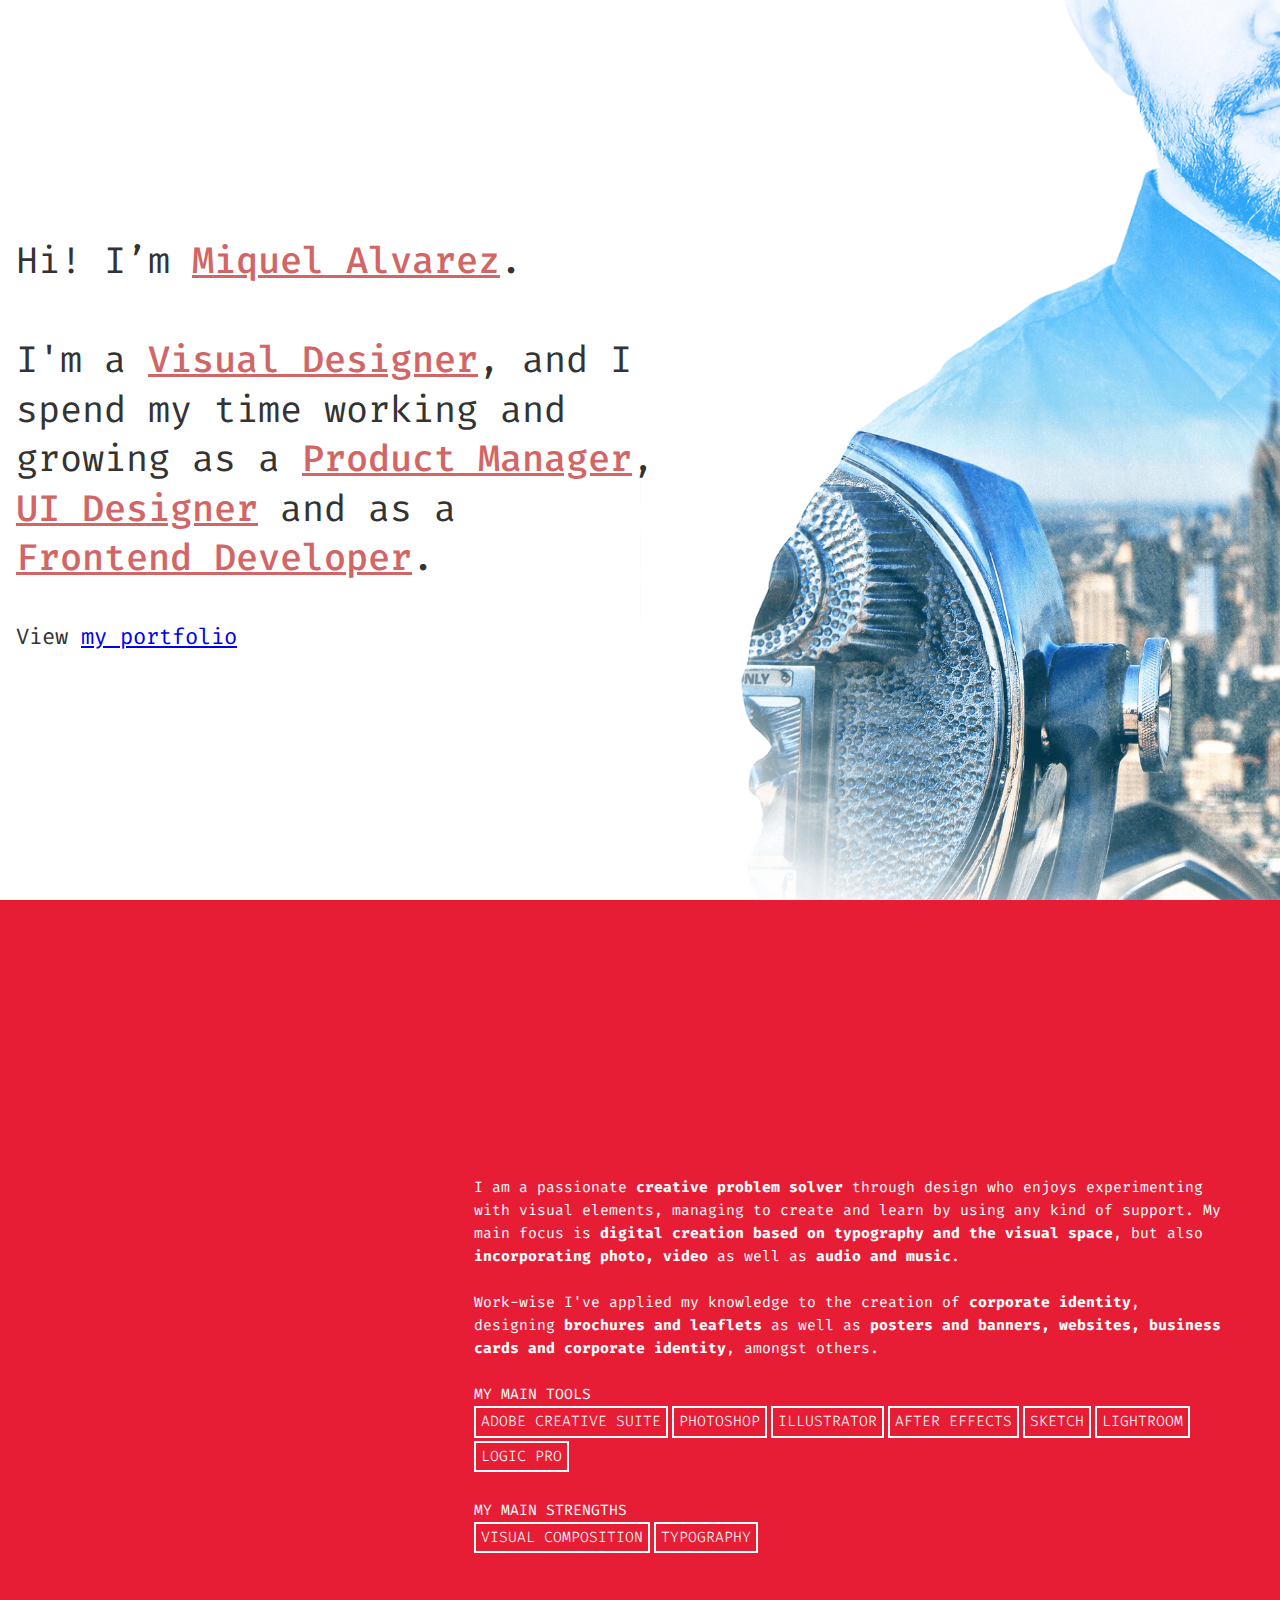
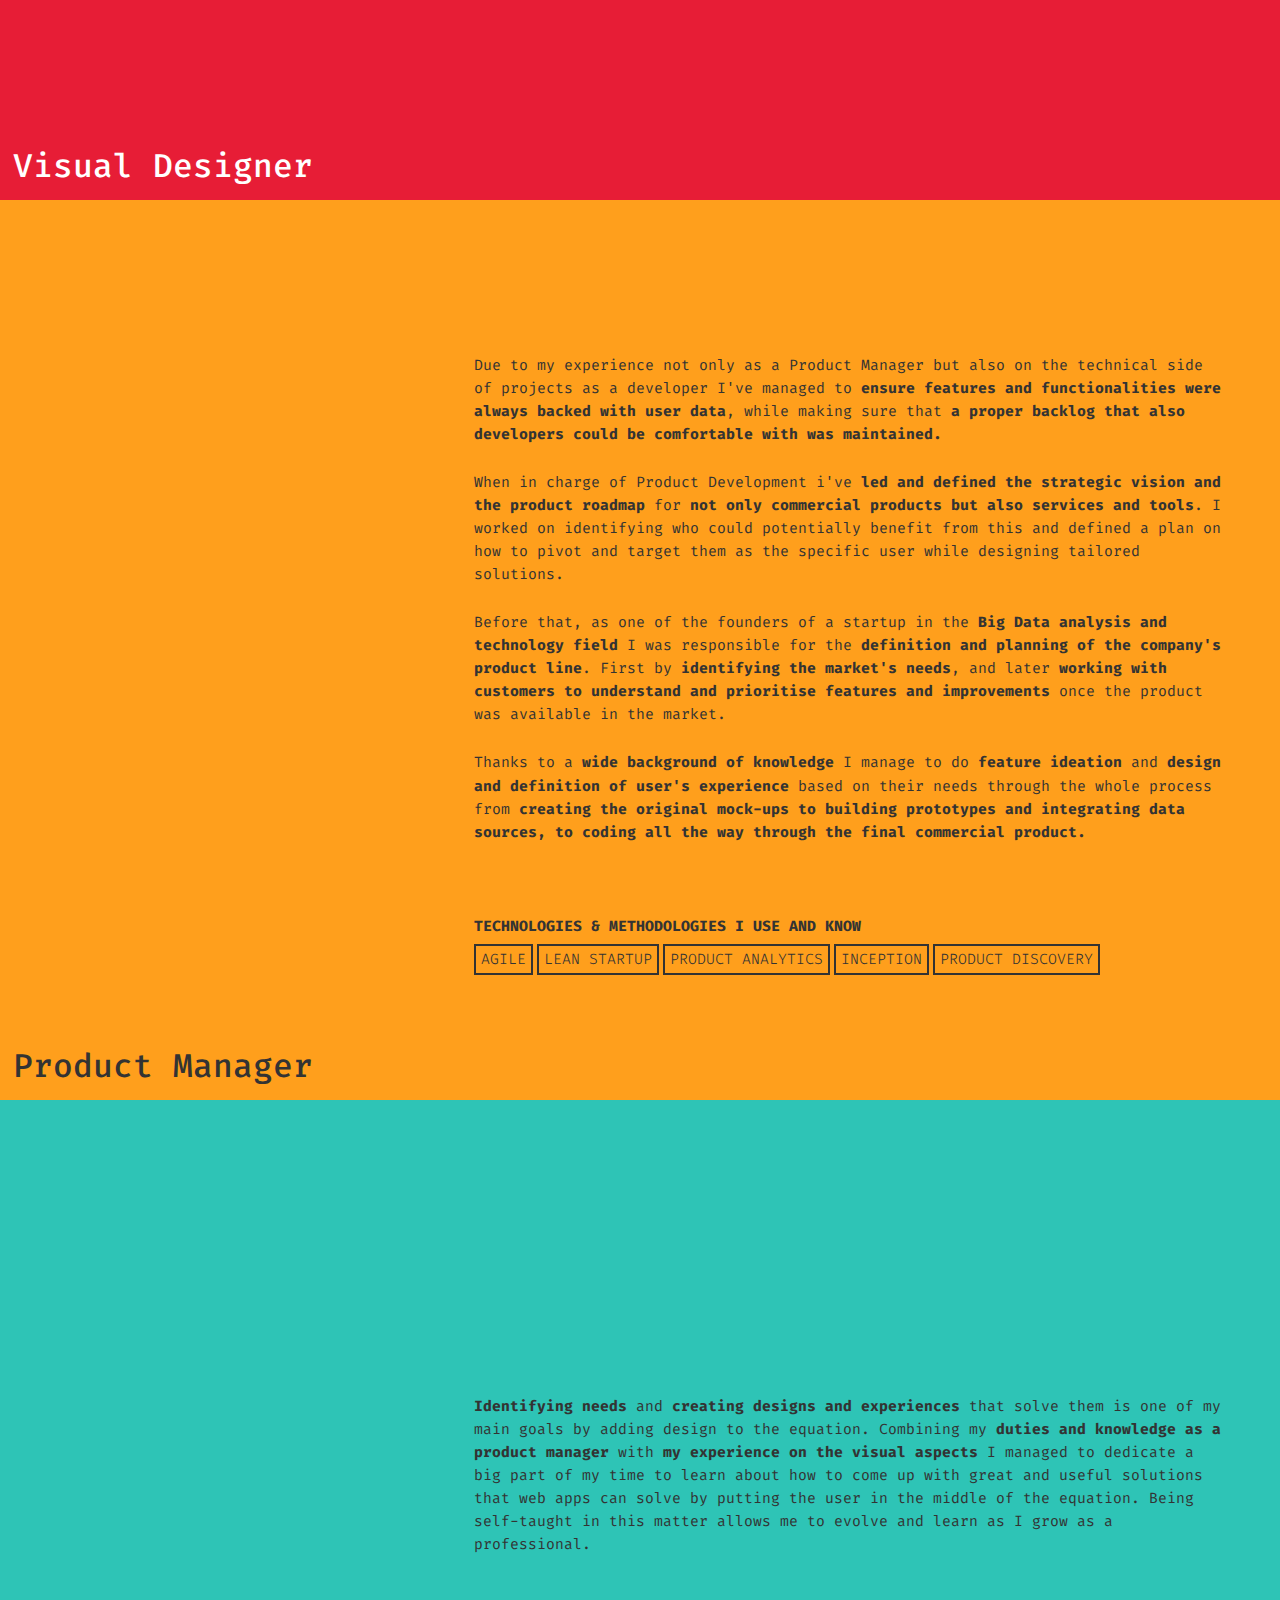
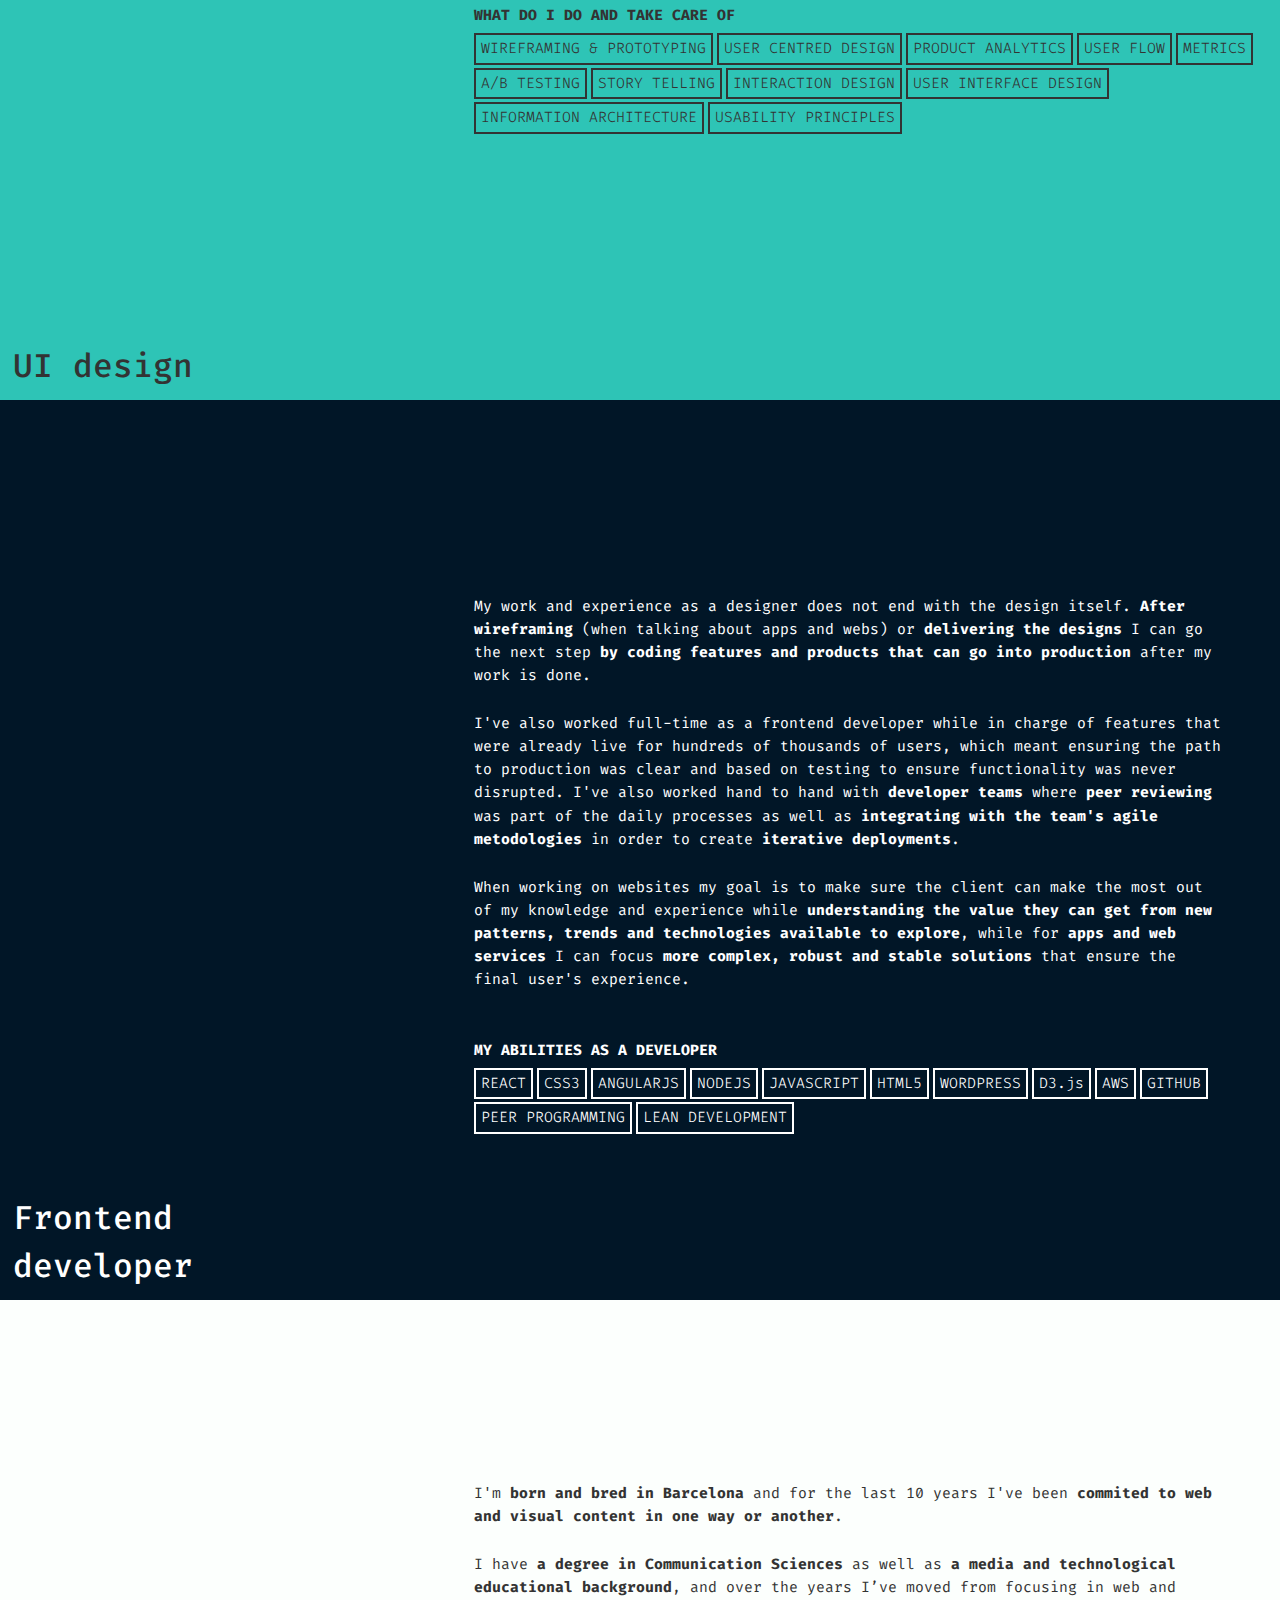
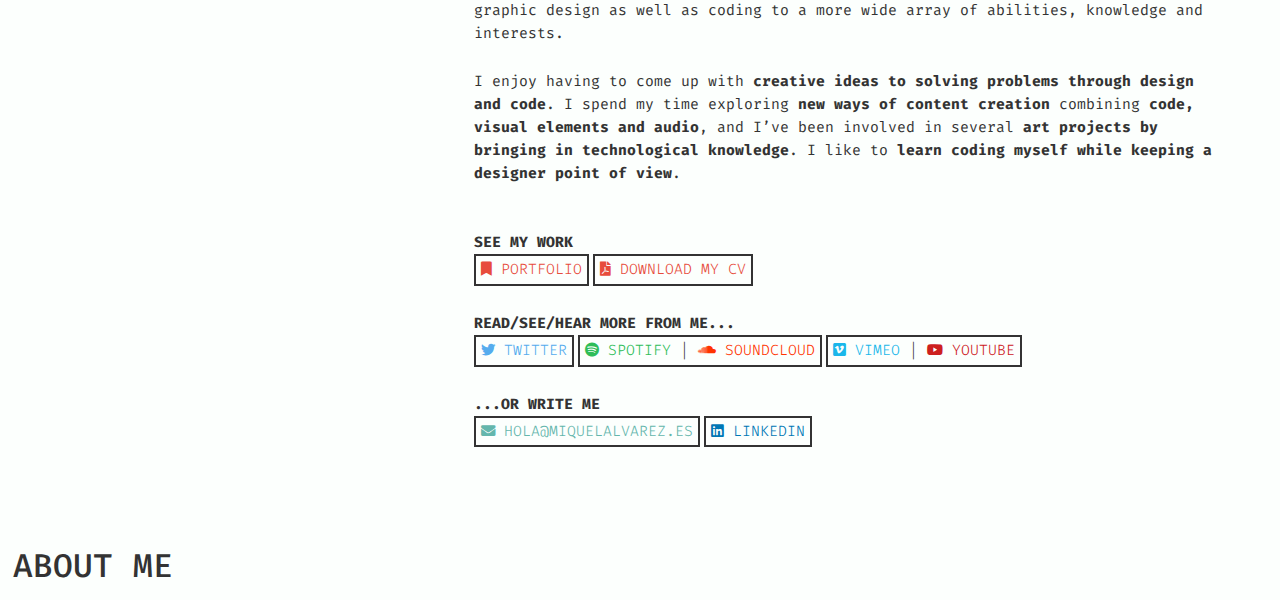
==== commit fba85e81: "Cleanup of the project folder" ====
--- a/index.html
+++ b/index.html
@@ -14,7 +14,7 @@
     <meta charset="utf-8">
     <meta http-equiv="X-UA-Compatible" content="IE=edge">
     <meta name="viewport" content="width=device-width, initial-scale=1">
-    <meta name="description" content="">
+    <meta name="description" content="Product Manager, Visual Designer and Frontend Developer in Barcelona">
     <meta name="author" content="Miquel Alvarez">
     <meta name="description" content="Hi! I’m Miquel Alvarez. I'm a visual designer and researcher, and I spend my time working and growing as a Product Manager , UX designer and as a frontend developer." />
     <meta name="keywords" content="visual design, product manager, ui, frontend, barcelona, miquel, miguel, alvarez" />
@@ -201,6 +201,7 @@
                 <b class="highdark readlink">
                     <a href="http://twitter.com/miquelalvarez"
                        target="_blank"
+                       rel="noreferrer"
                        style="color:#55acee">
                         <i class="fab fa-twitter"></i>
                         TWITTER
@@ -209,6 +210,7 @@
                 <b class="highdark hearlink">
                     <a href="http://https://open.spotify.com/artist/5a1lqCbdCuEXAPUoQjdH9C"
                        target="_blank"
+                       rel="noreferrer"
                        style="color:#2ebd59">
                         <i class="fab fa-spotify"></i>
                         SPOTIFY
@@ -216,6 +218,7 @@
                     <a
                         href="https://soundcloud.com/night-in-space"
                         target="_blank"
+                        rel="noreferrer"
                         style="color:#ff3300">
                         <i class="fab fa-soundcloud"></i> SOUNDCLOUD</b></a>
                             <b class="highdark seelink">
@@ -239,6 +242,7 @@
                 <b class="highdark">
                     <a href="https://es.linkedin.com/in/miquelalvarez"
                        target="_blank"
+                       rel="noreferrer"
                        style="color:#0077b5">
                         <i class="fab fa-linkedin"></i> LINKEDIN</a></b>
 
--- a/css/style.css
+++ b/css/style.css
@@ -56,7 +56,8 @@
     font-family: Fira;
     src: url(../fonts/FiraCode-VF.woff2) format('woff2-variations'), url(../fonts/FiraCode-VF.woff) format('woff-variations');
     font-weight: 300 700;
-    font-style: normal
+    font-style: normal;
+    font-display: swap;
 }
 
 /*@font-face {*/
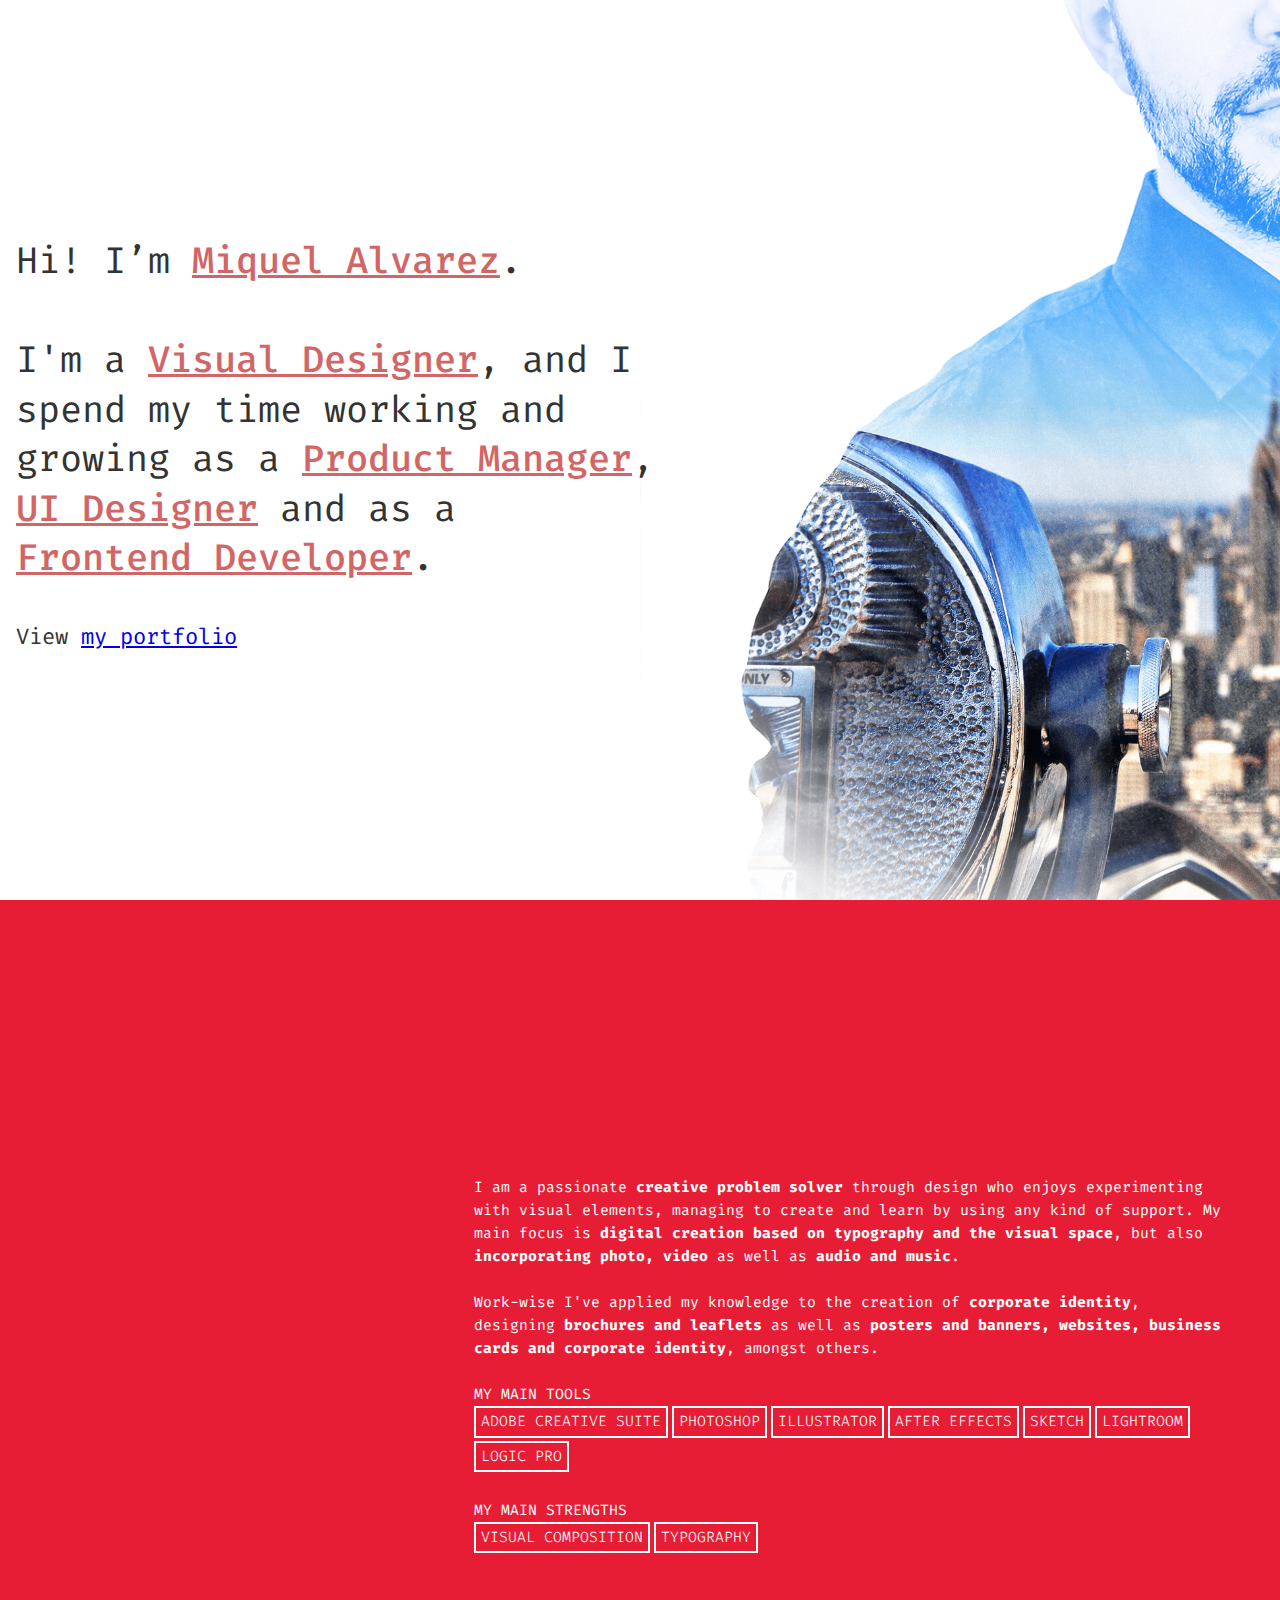
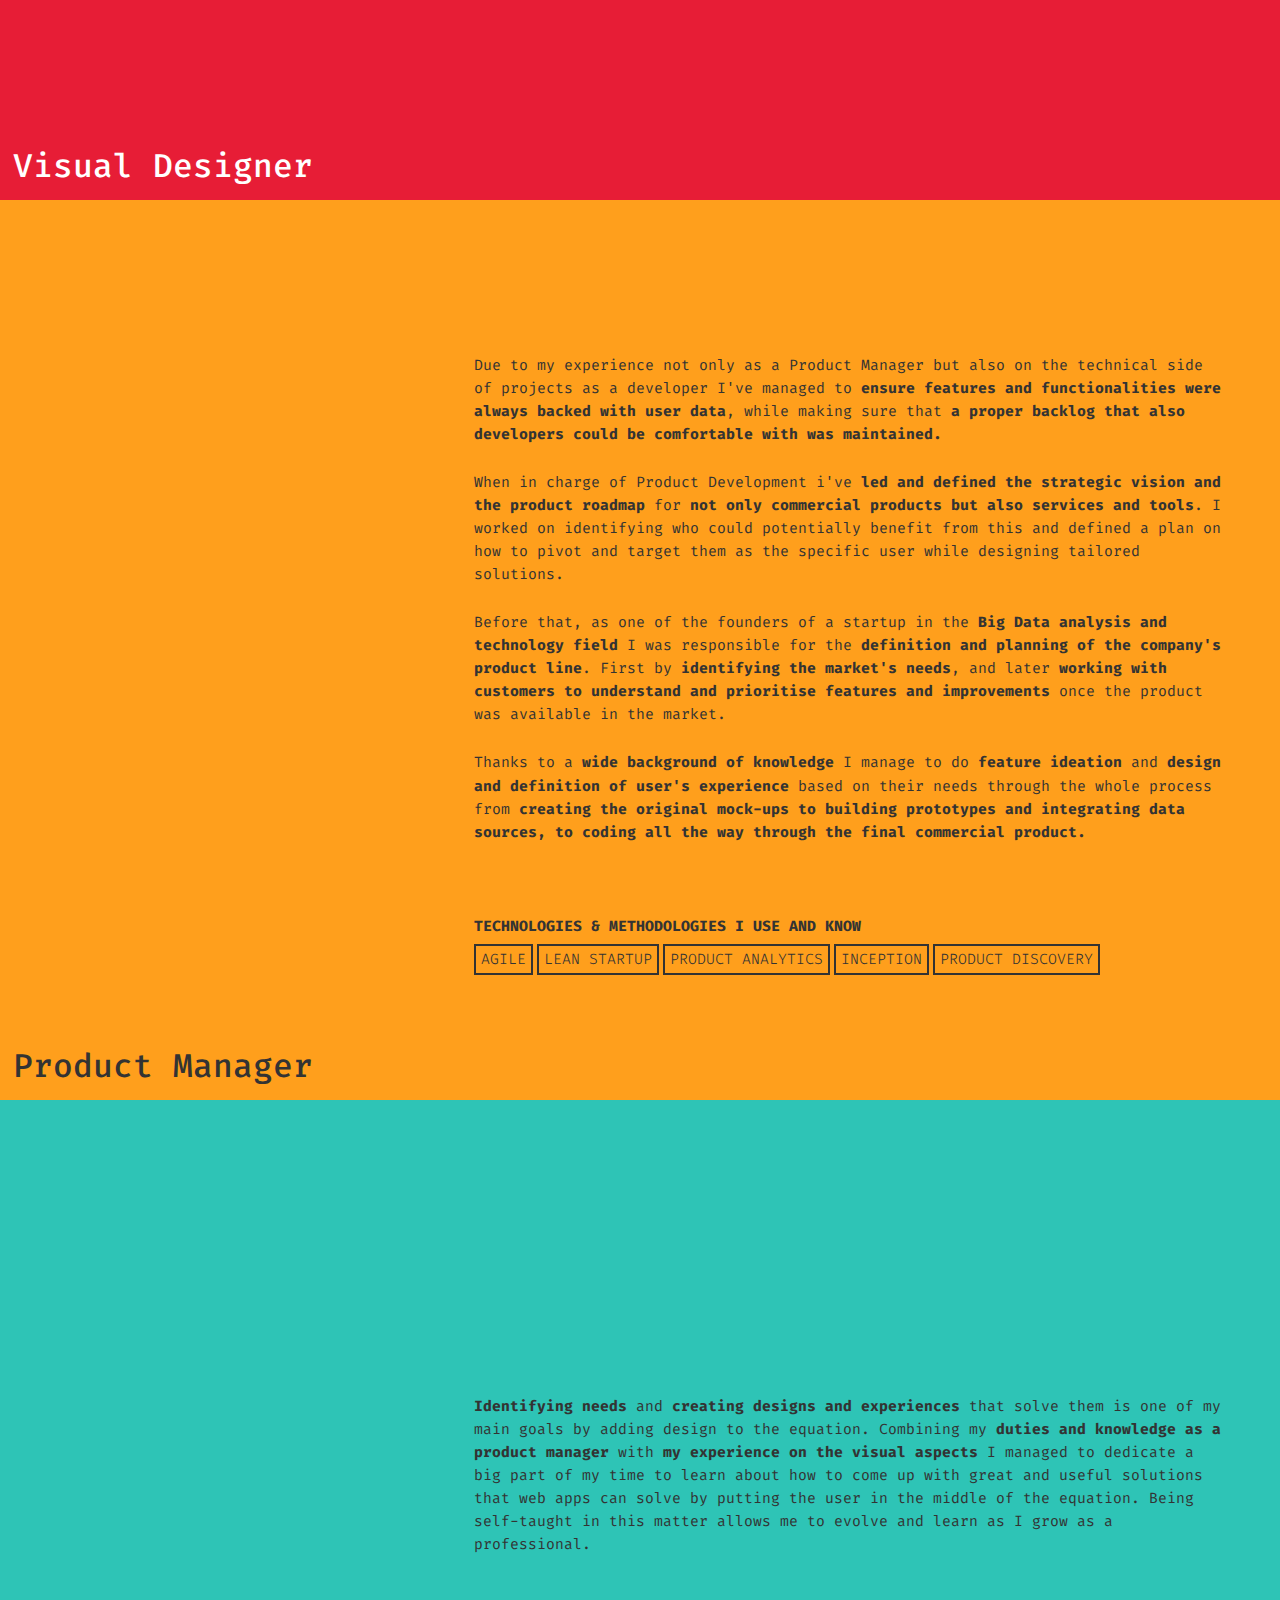
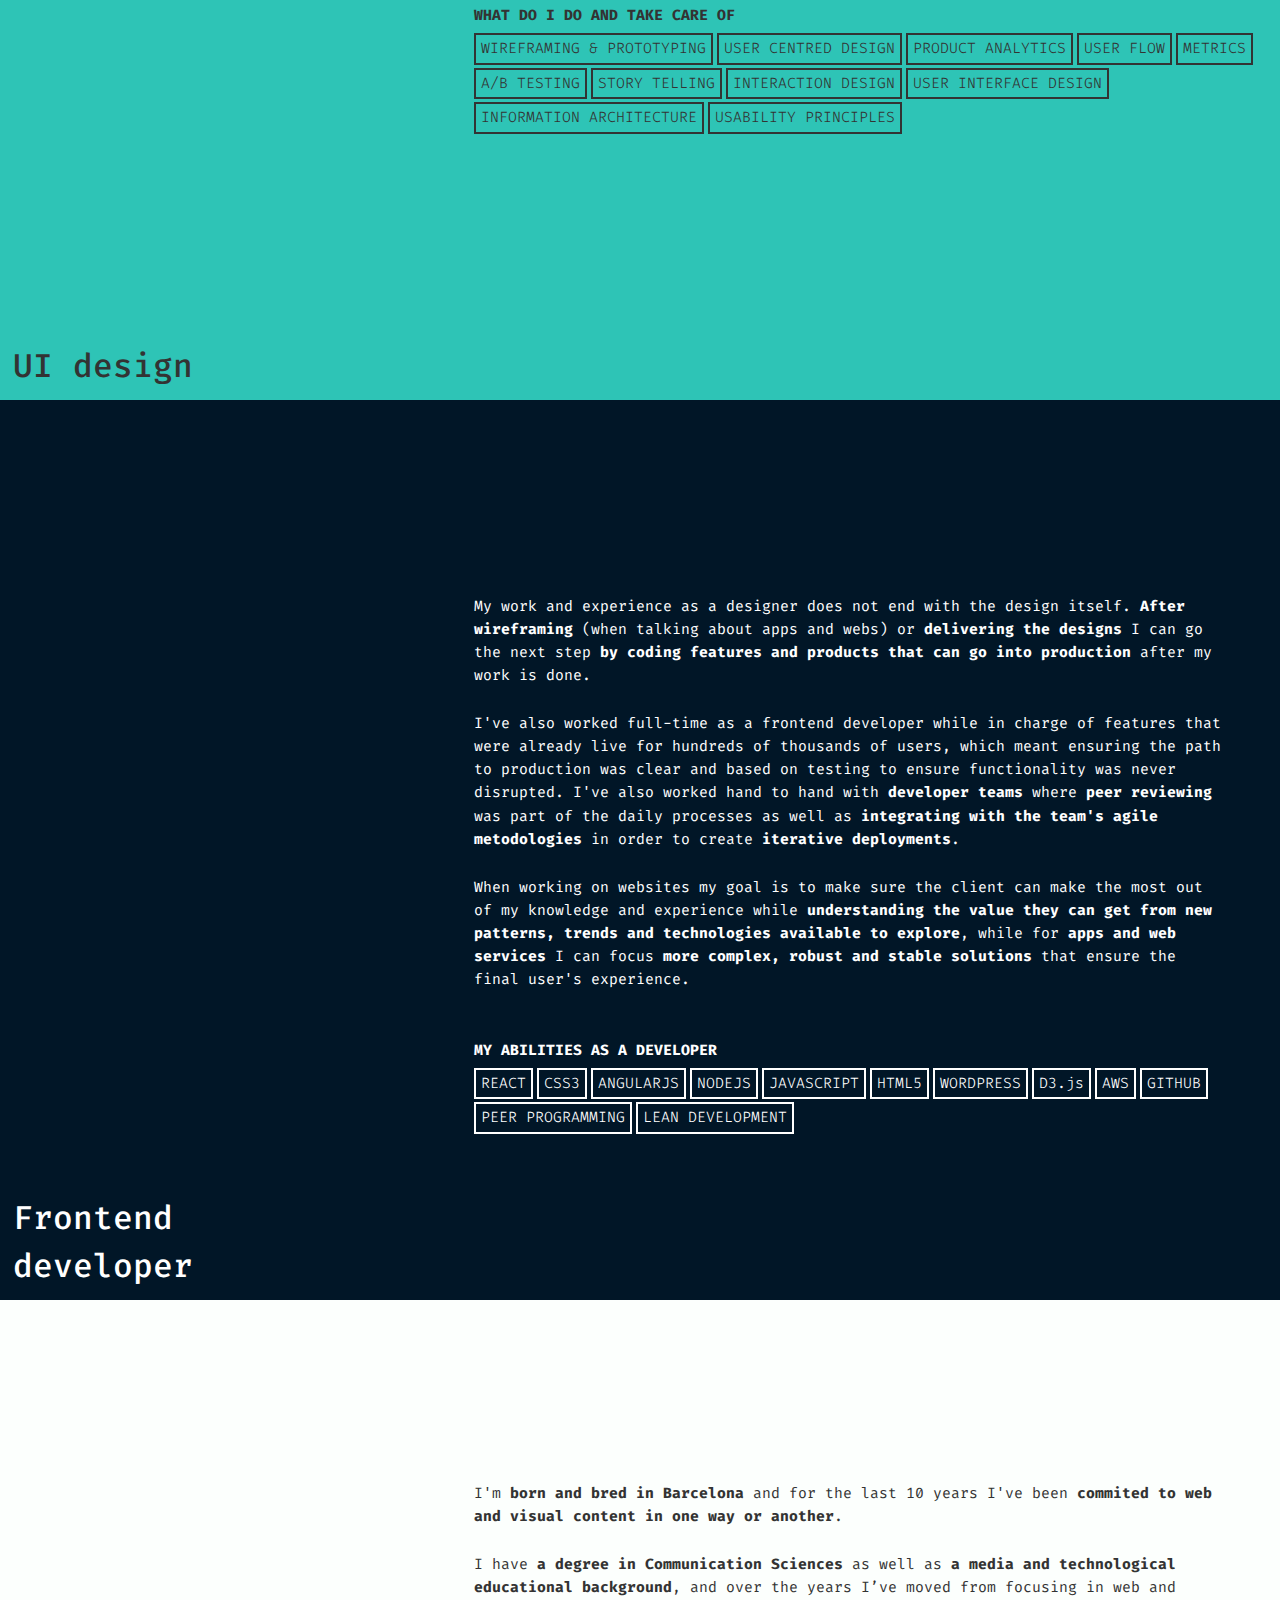
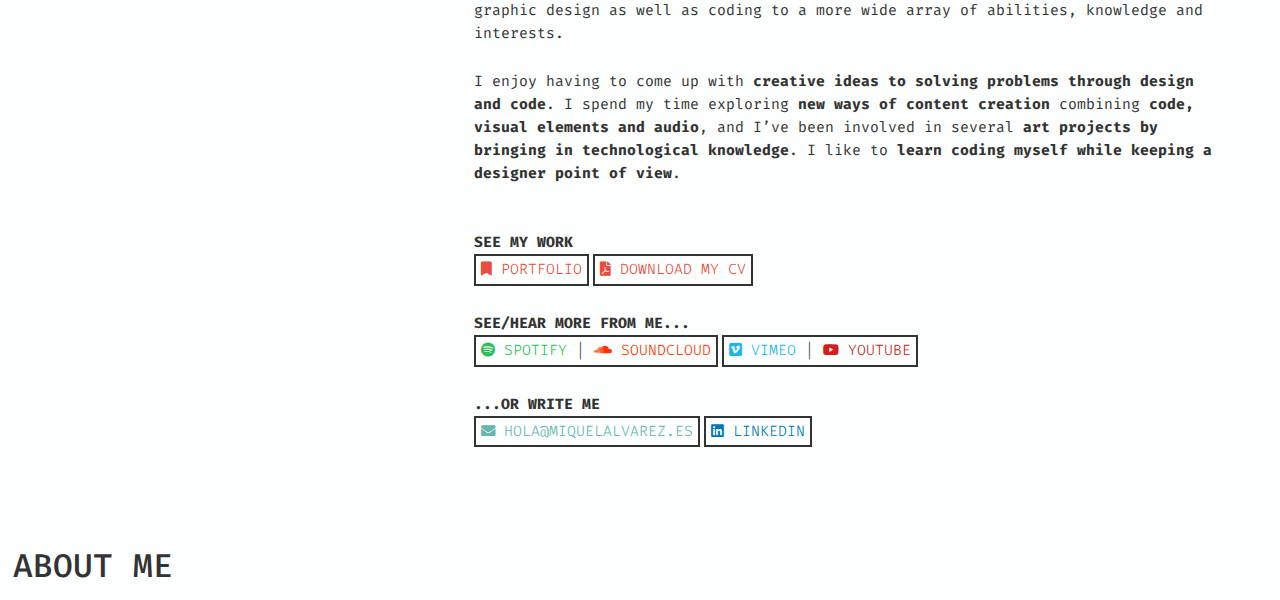
==== commit 7ef49d31: "Removed twitter link from page" ====
--- a/index.html
+++ b/index.html
@@ -196,17 +196,18 @@
                         class="fa fa-file-pdf"></i> DOWNLOAD MY CV</a></b>
                 <br>
                 <br>
-                <span style="text-transform:uppercase;"><span class="read">READ</span>/<span class="see">SEE</span>/<span class="hear">HEAR</span> MORE FROM ME...</span>
-                <br>
-                <b class="highdark readlink">
-                    <a href="http://twitter.com/miquelalvarez"
-                       target="_blank"
-                       rel="noreferrer"
-                       style="color:#55acee">
-                        <i class="fab fa-twitter"></i>
-                        TWITTER
-                    </a>
-                </b>
+                <span style="text-transform:uppercase;"><span class="see">SEE</span>/<span class="hear">HEAR</span> MORE FROM ME...</span>
+                <br>
+<!--               <span class="read">READ</span>/-->
+<!--                <b class="highdark readlink">-->
+<!--                    <a href="http://twitter.com/miquelalvarez"-->
+<!--                       target="_blank"-->
+<!--                       rel="noreferrer"-->
+<!--                       style="color:#55acee">-->
+<!--                        <i class="fab fa-twitter"></i>-->
+<!--                        TWITTER-->
+<!--                    </a>-->
+<!--                </b>-->
                 <b class="highdark hearlink">
                     <a href="http://https://open.spotify.com/artist/5a1lqCbdCuEXAPUoQjdH9C"
                        target="_blank"
@@ -332,29 +333,29 @@
         section_about.classList.add('section_selected')
       });
 
-  var read = document.querySelector(".read");
+  // var read = document.querySelector(".read");
   var see = document.querySelector(".see");
   var hear = document.querySelector(".hear");
 
-  document.querySelector(".readlink").addEventListener("mouseenter", (e) => {
-    read.classList.remove("faded");
-    see.classList.add("faded");
-    hear.classList.add("faded");
-  });
+  // document.querySelector(".readlink").addEventListener("mouseenter", (e) => {
+  //   read.classList.remove("faded");
+  //   see.classList.add("faded");
+  //   hear.classList.add("faded");
+  // });
 
   document.querySelector(".seelink").addEventListener("mouseenter", (e) => {
     hear.classList.remove("faded");
-    read.classList.add("faded");
+    // read.classList.add("faded");
     see.classList.remove("faded");
   });
   document.querySelector(".hearlink").addEventListener("mouseenter", (e) => {
     hear.classList.remove("faded");
-    read.classList.add("faded");
+    // read.classList.add("faded");
     see.classList.add("faded");
   });
   document.querySelector("#personal_links").addEventListener("mouseenter", (e) => {
     hear.classList.remove("faded");
-    read.classList.remove("faded");
+    // read.classList.remove("faded");
     see.classList.remove("faded");
   })
 </script>
--- a/css/style.css
+++ b/css/style.css
@@ -364,6 +364,14 @@
     .ha-header h1 {
         display: none;
     }
+    #intro_space {
+        width: 90vw;
+    }
+    #intro_space h1{
+        font-size: 1.5em;
+        line-height: 1.6em;
+        width: 80vw;
+    }
     nav {
         text-align: center !important;
         display: flex !important;
@@ -494,7 +502,7 @@
     -moz-background-size: cover;
     background-size: cover;
     -o-background-size: cover;
-    background-color: #00303e
+    /*background-color: #00303e*/
 }
 
 .menu_name {
